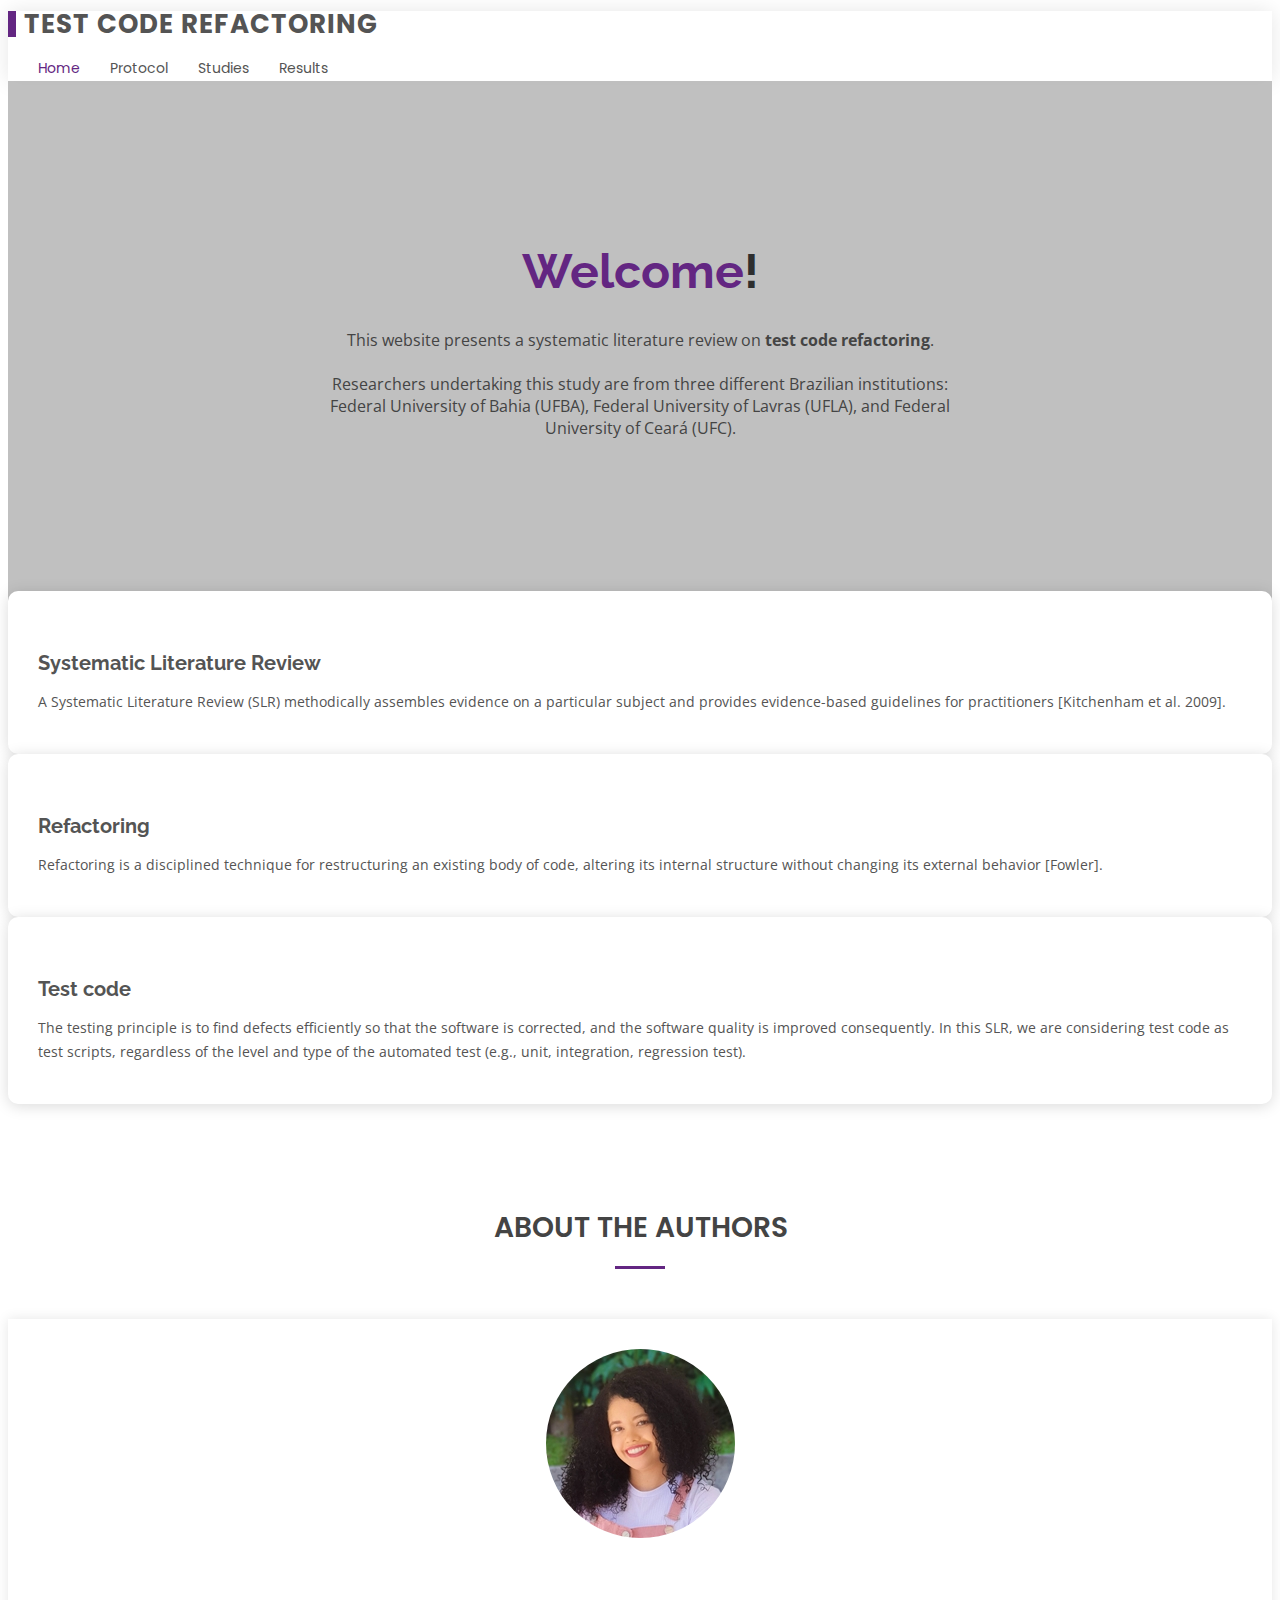
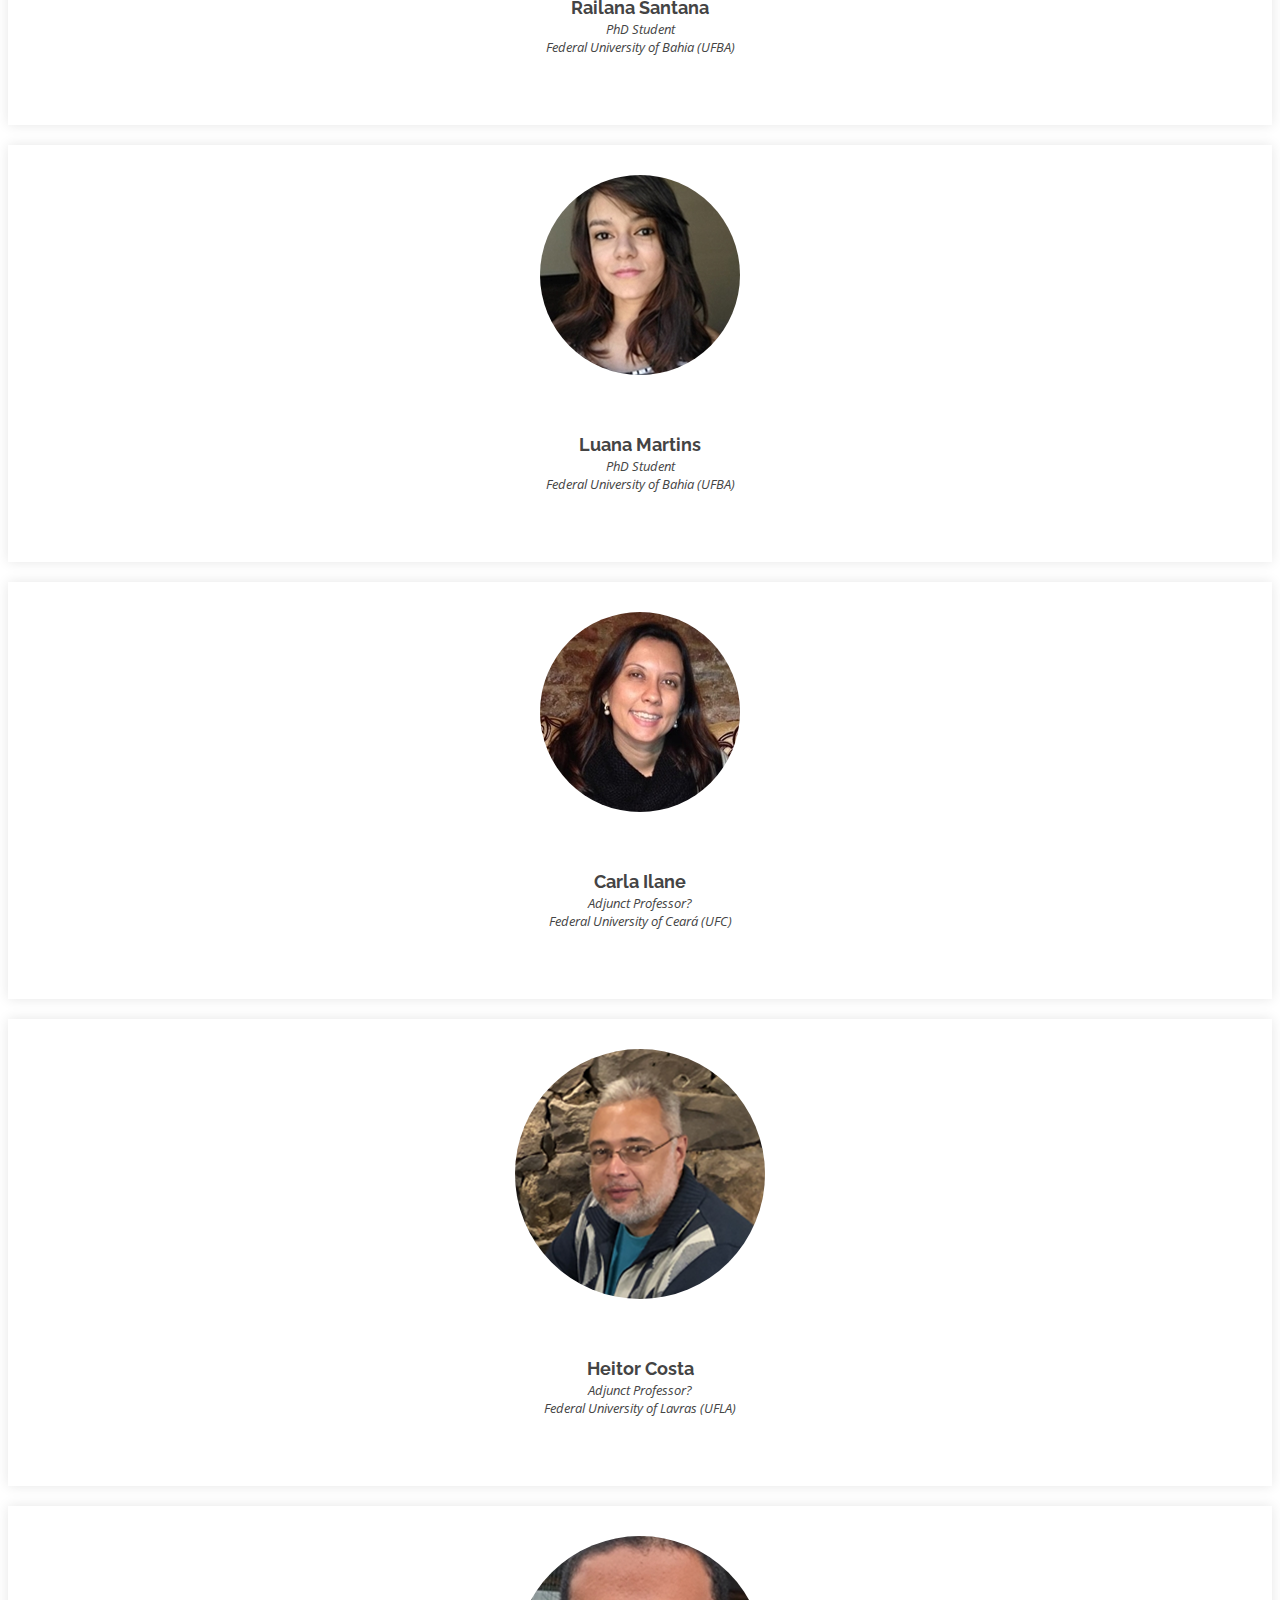
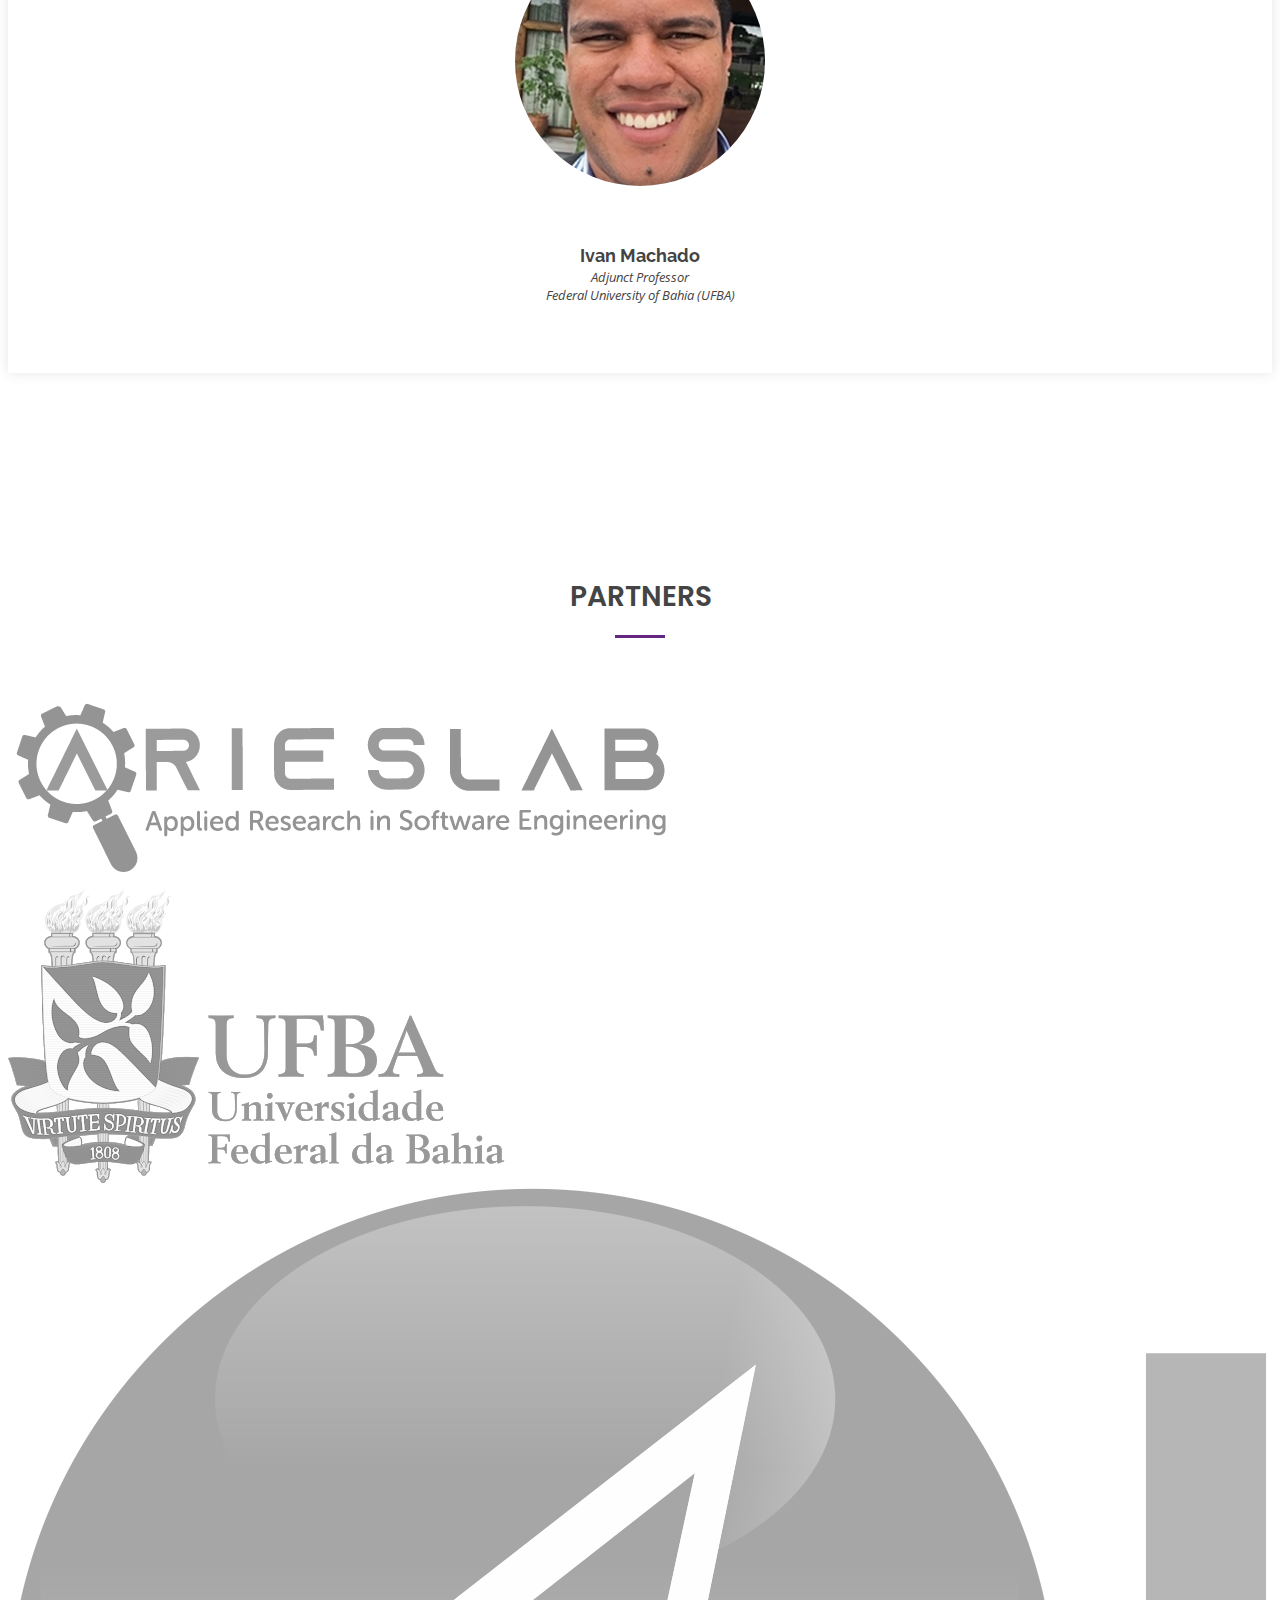
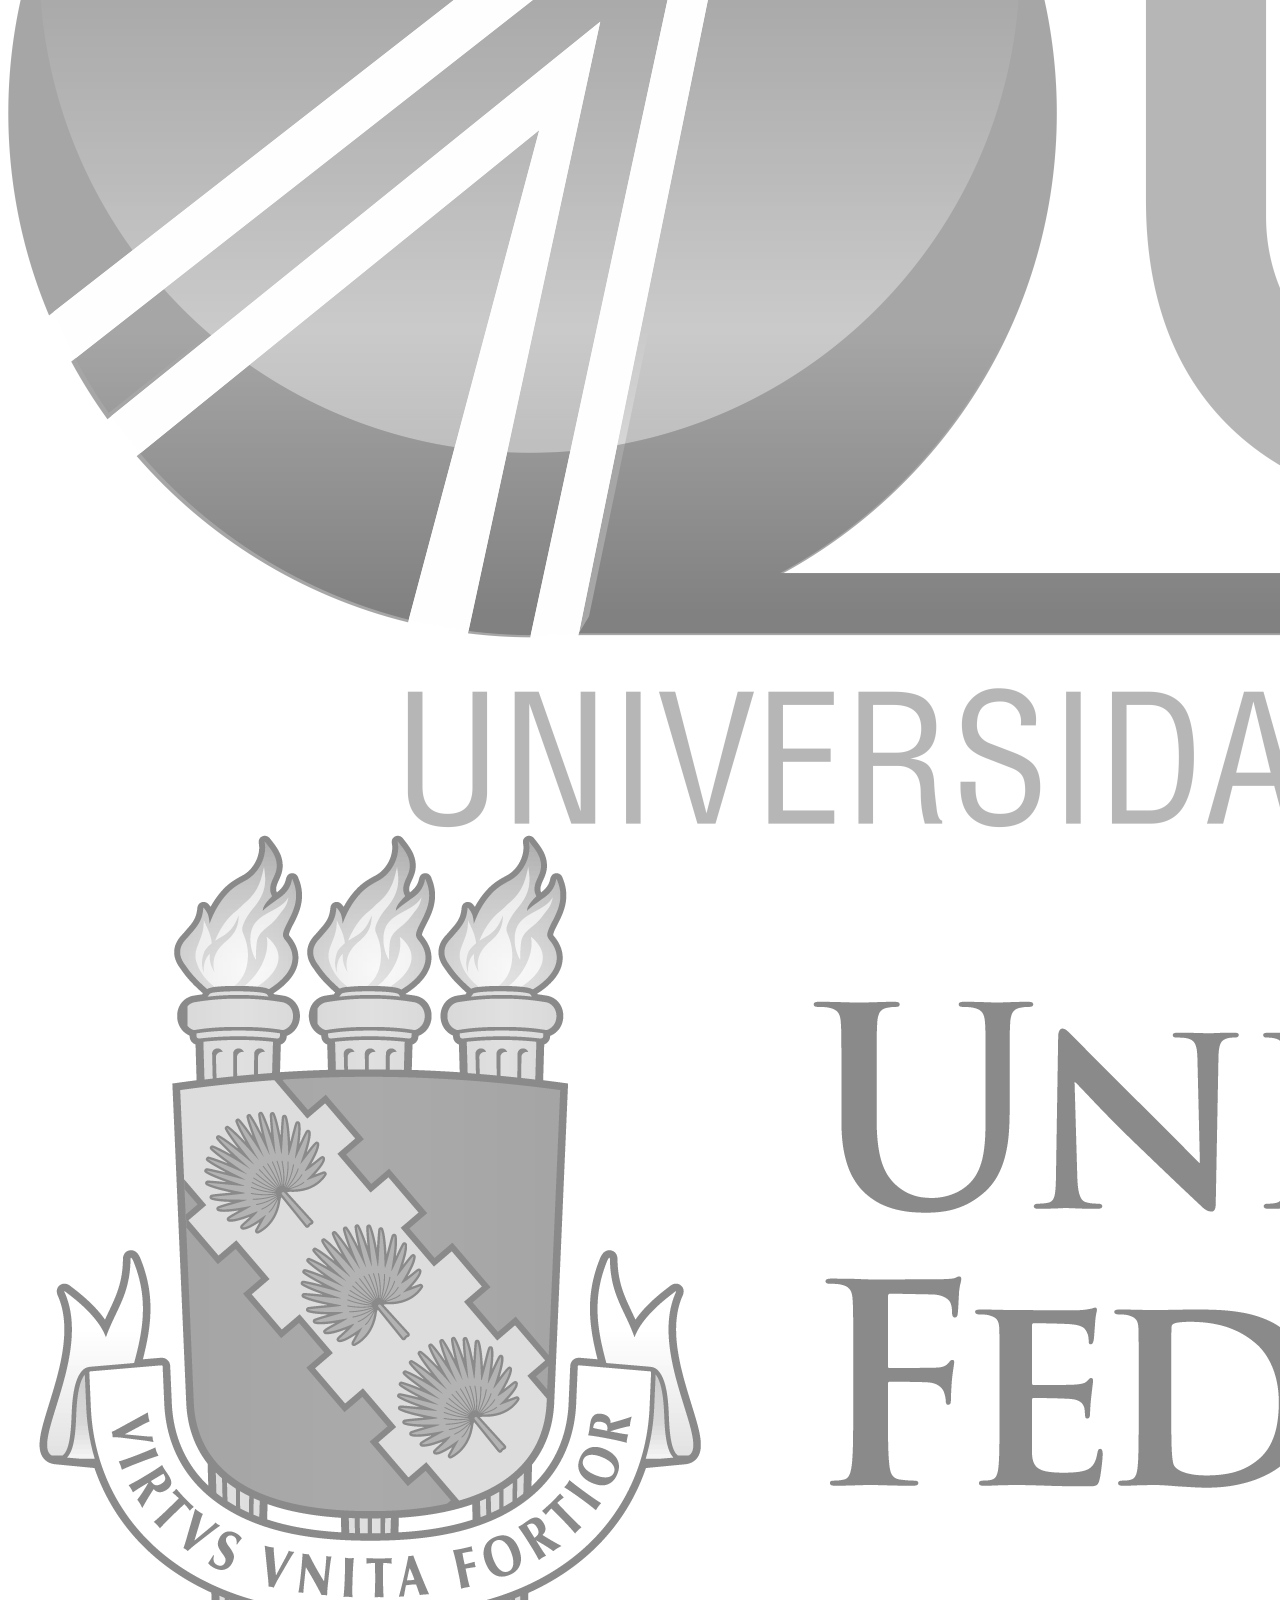
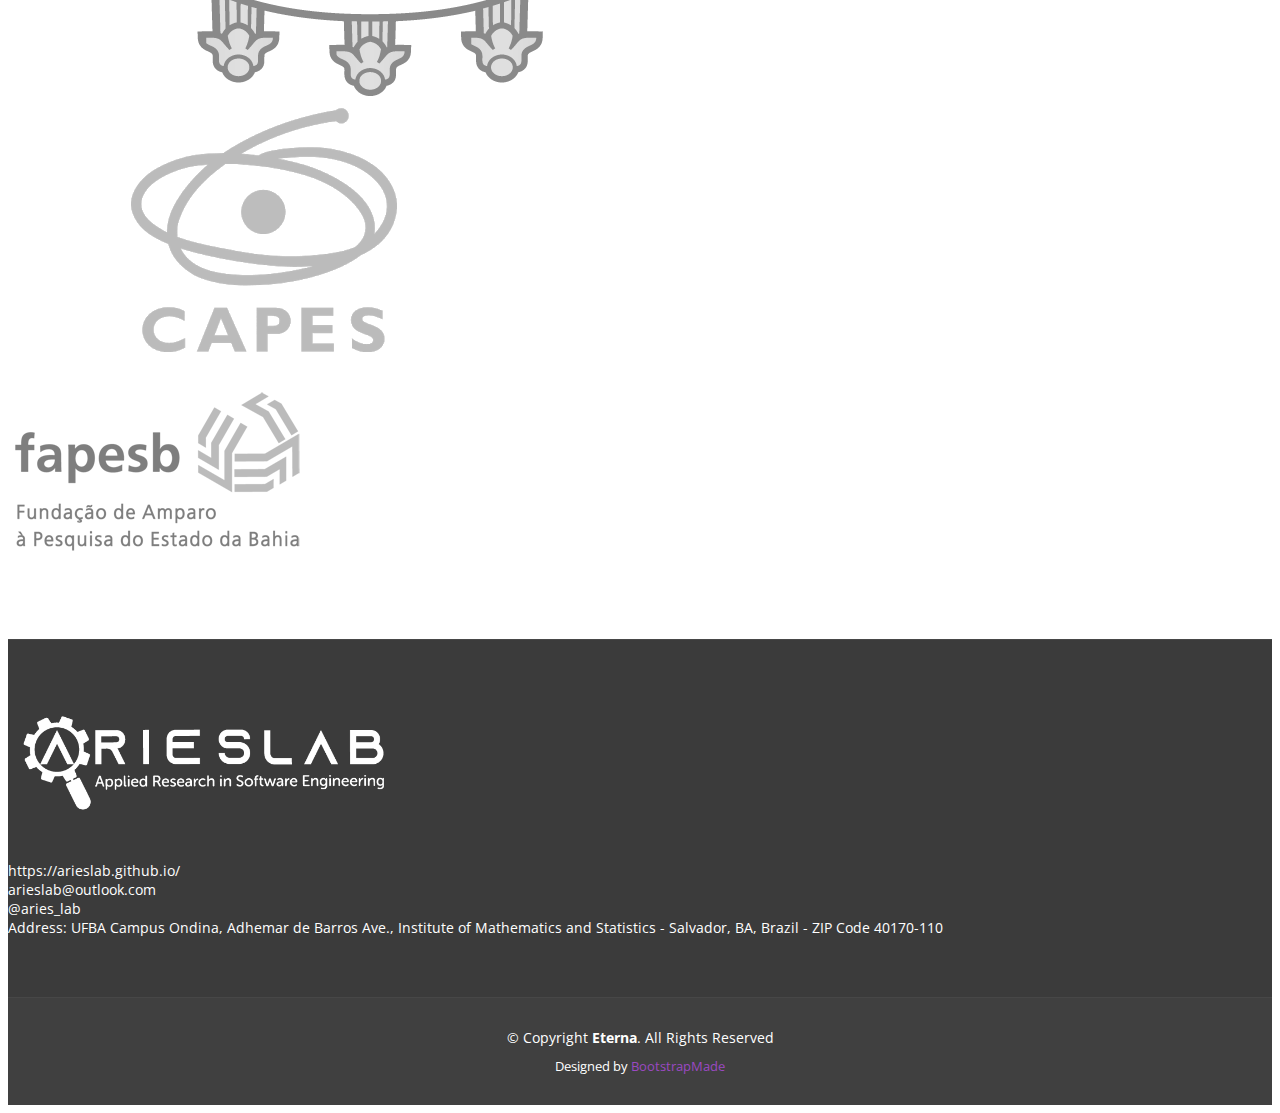
==== index2.html @ 3bbac3cb "Page Home" ====
<!DOCTYPE html>
<html lang="en">

<head>
  <meta charset="utf-8">
  <meta content="width=device-width, initial-scale=1.0" name="viewport">

  <title>Test code refactoring: A SLR</title>
  <meta content="" name="description">
  <meta content="" name="keywords">

  <!-- Favicons -->
  <link href="assets/img/favicon_aries_lab.png" rel="icon">
<!--  <link href="assets/img/apple-touch-icon.png" rel="apple-touch-icon">-->

  <!-- Google Fonts -->
  <link href="https://fonts.googleapis.com/css?family=Open+Sans:300,300i,400,400i,600,600i,700,700i|Raleway:300,300i,400,400i,500,500i,600,600i,700,700i|Poppins:300,300i,400,400i,500,500i,600,600i,700,700i" rel="stylesheet">

  <!-- Vendor CSS Files -->
  <link href="assets/vendor/animate.css/animate.min.css" rel="stylesheet">
  <link href="assets/vendor/bootstrap/css/bootstrap.min.css" rel="stylesheet">
  <link href="assets/vendor/bootstrap-icons/bootstrap-icons.css" rel="stylesheet">
  <link href="assets/vendor/boxicons/css/boxicons.min.css" rel="stylesheet">
  <link href="assets/vendor/glightbox/css/glightbox.min.css" rel="stylesheet">
  <link href="assets/vendor/swiper/swiper-bundle.min.css" rel="stylesheet">

  <!-- Template Main CSS File -->
  <link href="assets/css/style.css" rel="stylesheet">

  <!-- =======================================================
  * Template Name: Eterna - v4.7.0
  * Template URL: https://bootstrapmade.com/eterna-free-multipurpose-bootstrap-template/
  * Author: BootstrapMade.com
  * License: https://bootstrapmade.com/license/
  ======================================================== -->
</head>

<body>

  <!-- ======= Top Bar ======= -->
<!--  <section id="topbar" class="d-flex align-items-center">-->
<!--    <div class="container d-flex justify-content-center justify-content-md-between">-->
<!--      <div class="contact-info d-flex align-items-center">-->
<!--        <i class="bi bi-envelope d-flex align-items-center"><a href="mailto:contact@example.com">contact@example.com</a></i>-->
<!--        <i class="bi bi-phone d-flex align-items-center ms-4"><span>+1 5589 55488 55</span></i>-->
<!--      </div>-->
<!--      <div class="social-links d-none d-md-flex align-items-center">-->
<!--        <a href="#" class="twitter"><i class="bi bi-twitter"></i></a>-->
<!--        <a href="#" class="facebook"><i class="bi bi-facebook"></i></a>-->
<!--        <a href="#" class="instagram"><i class="bi bi-instagram"></i></a>-->
<!--        <a href="#" class="linkedin"><i class="bi bi-linkedin"></i></i></a>-->
<!--      </div>-->
<!--    </div>-->
<!--  </section>-->

  <!-- ======= Header ======= -->
  <header id="header" class="d-flex align-items-center">
    <div class="container d-flex justify-content-between align-items-center">

      <div class="logo">
        <h1><a href="index.html">Test code refactoring</a></h1>
        <!-- Uncomment below if you prefer to use an image logo -->
        <!-- <a href="index.html"><img src="assets/img/logo.png" alt="" class="img-fluid"></a>-->
      </div>

      <nav id="navbar" class="navbar">
        <ul>
          <li><a class="active" href="index.html">Home</a></li>
          <li><a href="about.html">Protocol</a></li>
          <li><a href="services.html">Studies</a></li>
          <li><a href="portfolio.html">Results</a></li>
<!--          <li><a href="team.html">Team</a></li>-->
<!--          <li><a href="pricing.html">Pricing</a></li>-->
<!--          <li><a href="blog.html">Blog</a></li>-->
<!--          <li class="dropdown"><a href="#"><span>Drop Down</span> <i class="bi bi-chevron-down"></i></a>-->
<!--            <ul>-->
<!--              <li><a href="#">Drop Down 1</a></li>-->
<!--              <li class="dropdown"><a href="#"><span>Deep Drop Down</span> <i class="bi bi-chevron-right"></i></a>-->
<!--                <ul>-->
<!--                  <li><a href="#">Deep Drop Down 1</a></li>-->
<!--                  <li><a href="#">Deep Drop Down 2</a></li>-->
<!--                  <li><a href="#">Deep Drop Down 3</a></li>-->
<!--                  <li><a href="#">Deep Drop Down 4</a></li>-->
<!--                  <li><a href="#">Deep Drop Down 5</a></li>-->
<!--                </ul>-->
<!--              </li>-->
<!--              <li><a href="#">Drop Down 2</a></li>-->
<!--              <li><a href="#">Drop Down 3</a></li>-->
<!--              <li><a href="#">Drop Down 4</a></li>-->
<!--            </ul>-->
<!--          </li>-->
<!--          <li><a href="contact.html">Contact</a></li>-->
        </ul>
        <i class="bi bi-list mobile-nav-toggle"></i>
      </nav><!-- .navbar -->

    </div>
  </header><!-- End Header -->

  <!-- ======= Hero Section ======= -->
  <section id="hero">
    <div class="hero-container">
      <div id="heroCarousel" data-bs-interval="5000" class="carousel slide carousel-fade" data-bs-ride="carousel">

        <ol class="carousel-indicators" id="hero-carousel-indicators"></ol>

        <div class="carousel-inner" role="listbox">

          <!-- Slide 1 -->
          <div class="carousel-item active" style="background: url(assets/img/slide/slide-1.jpg)">
            <div class="carousel-container">
              <div class="carousel-content">
                <h2 class="animate__animated animate__fadeInDown"><span>Welcome</span>!</h2>
                <p class="animate__animated animate__fadeInUp">
                  This website presents a systematic literature review on <b>test code refactoring</b>. <br><br>
                  Researchers undertaking this study are from three different Brazilian institutions: Federal University of Bahia (UFBA), Federal University of Lavras (UFLA), and Federal University of Ceará (UFC).
                </p>
<!--                <a href="" class="btn-get-started animate__animated animate__fadeInUp">Read More</a>-->
              </div>
            </div>
          </div>

<!--          &lt;!&ndash; Slide 2 &ndash;&gt;-->
<!--          <div class="carousel-item" style="background: url(assets/img/slide/slide-2.jpg)">-->
<!--            <div class="carousel-container">-->
<!--              <div class="carousel-content">-->
<!--                <h2 class="animate__animated fanimate__adeInDown">Lorem <span>Ipsum Dolor</span></h2>-->
<!--                <p class="animate__animated animate__fadeInUp">Ut velit est quam dolor ad a aliquid qui aliquid. Sequi ea ut et est quaerat sequi nihil ut aliquam. Occaecati alias dolorem mollitia ut. Similique ea voluptatem. Esse doloremque accusamus repellendus deleniti vel. Minus et tempore modi architecto.</p>-->
<!--                <a href="" class="btn-get-started animate__animated animate__fadeInUp">Read More</a>-->
<!--              </div>-->
<!--            </div>-->
<!--          </div>-->

<!--          &lt;!&ndash; Slide 3 &ndash;&gt;-->
<!--          <div class="carousel-item" style="background: url(assets/img/slide/slide-3.jpg)">-->
<!--            <div class="carousel-container">-->
<!--              <div class="carousel-content">-->
<!--                <h2 class="animate__animated animate__fadeInDown">Sequi ea <span>Dime Lara</span></h2>-->
<!--                <p class="animate__animated animate__fadeInUp">Ut velit est quam dolor ad a aliquid qui aliquid. Sequi ea ut et est quaerat sequi nihil ut aliquam. Occaecati alias dolorem mollitia ut. Similique ea voluptatem. Esse doloremque accusamus repellendus deleniti vel. Minus et tempore modi architecto.</p>-->
<!--                <a href="" class="btn-get-started animate__animated animate__fadeInUp">Read More</a>-->
<!--              </div>-->
<!--            </div>-->
<!--          </div>-->

        </div>

        <a class="carousel-control-prev" href="#heroCarousel" role="button" data-bs-slide="prev">
          <span class="carousel-control-prev-icon bi bi-chevron-left" aria-hidden="true"></span>
        </a>

        <a class="carousel-control-next" href="#heroCarousel" role="button" data-bs-slide="next">
          <span class="carousel-control-next-icon bi bi-chevron-right" aria-hidden="true"></span>
        </a>

      </div>
    </div>
  </section><!-- End Hero -->

  <main id="main">

    <!-- ======= Featured Section ======= -->
    <section id="featured" class="featured">
      <div class="container">

        <div class="row">
          <div class="col-lg-4">
            <div class="icon-box">
              <i class="bi bi-newspaper"></i>
              <h3><a href="">Systematic Literature Review</a></h3>
              <p>A Systematic Literature Review (SLR) methodically assembles evidence on a particular subject and provides evidence-based guidelines for practitioners [Kitchenham et al. 2009]. </p>
            </div>
          </div>
          <div class="col-lg-4 mt-4 mt-lg-0">
            <div class="icon-box">
              <i class="bi bi-wrench"></i>
              <h3><a href="">Refactoring</a></h3>
              <p>Refactoring is a disciplined technique for restructuring an existing body of code, altering its internal structure without changing its external behavior [Fowler]. </p>
            </div>
          </div>
          <div class="col-lg-4 mt-4 mt-lg-0">
            <div class="icon-box">
              <i class="bi bi-code"></i>
              <h3><a href="">Test code</a></h3>
              <p>The testing principle is to find defects efficiently so that the software is corrected, and the software quality is improved consequently.  In this SLR, we are considering test code as test scripts, regardless of the level and type of the automated test (e.g.,  unit, integration, regression test). </p>
            </div>
          </div>
        </div>

      </div>
    </section><!-- End Featured Section -->

<!--    &lt;!&ndash; ======= About Section ======= &ndash;&gt;-->
<!--    <section id="about" class="about">-->
<!--      <div class="container">-->

<!--        <div class="row">-->
<!--          <div class="col-lg-6">-->
<!--            <img src="assets/img/about.jpg" class="img-fluid" alt="">-->
<!--          </div>-->
<!--          <div class="col-lg-6 pt-4 pt-lg-0 content">-->
<!--            <h3>Voluptatem dignissimos provident quasi corporis voluptates sit assumenda.</h3>-->
<!--            <p class="fst-italic">-->
<!--              Lorem ipsum dolor sit amet, consectetur adipiscing elit, sed do eiusmod tempor incididunt ut labore et dolore-->
<!--              magna aliqua.-->
<!--            </p>-->
<!--            <ul>-->
<!--              <li><i class="bi bi-check-circle"></i> Ullamco laboris nisi ut aliquip ex ea commodo consequat.</li>-->
<!--              <li><i class="bi bi-check-circle"></i> Duis aute irure dolor in reprehenderit in voluptate velit.</li>-->
<!--              <li><i class="bi bi-check-circle"></i> Ullamco laboris nisi ut aliquip ex ea commodo consequat. Duis aute irure dolor in reprehenderit in voluptate trideta storacalaperda mastiro dolore eu fugiat nulla pariatur.</li>-->
<!--            </ul>-->
<!--            <p>-->
<!--              Ullamco laboris nisi ut aliquip ex ea commodo consequat. Duis aute irure dolor in reprehenderit in voluptate-->
<!--              velit esse cillum dolore eu fugiat nulla pariatur. Excepteur sint occaecat cupidatat non proident, sunt in-->
<!--              culpa qui officia deserunt mollit anim id est laborum-->
<!--            </p>-->
<!--          </div>-->
<!--        </div>-->

<!--      </div>-->
<!--    </section>&lt;!&ndash; End About Section &ndash;&gt;-->

<!--    &lt;!&ndash; ======= Services Section ======= &ndash;&gt;-->
<!--    <section id="services" class="services">-->
<!--      <div class="container">-->

<!--        <div class="row">-->
<!--          <div class="col-lg-4 col-md-6 d-flex align-items-stretch">-->
<!--            <div class="icon-box">-->
<!--              <div class="icon"><i class="bx bxl-dribbble"></i></div>-->
<!--              <h4><a href="">Lorem Ipsum</a></h4>-->
<!--              <p>Voluptatum deleniti atque corrupti quos dolores et quas molestias excepturi</p>-->
<!--            </div>-->
<!--          </div>-->

<!--          <div class="col-lg-4 col-md-6 d-flex align-items-stretch mt-4 mt-md-0">-->
<!--            <div class="icon-box">-->
<!--              <div class="icon"><i class="bx bx-file"></i></div>-->
<!--              <h4><a href="">Sed ut perspiciatis</a></h4>-->
<!--              <p>Duis aute irure dolor in reprehenderit in voluptate velit esse cillum dolore</p>-->
<!--            </div>-->
<!--          </div>-->

<!--          <div class="col-lg-4 col-md-6 d-flex align-items-stretch mt-4 mt-lg-0">-->
<!--            <div class="icon-box">-->
<!--              <div class="icon"><i class="bx bx-tachometer"></i></div>-->
<!--              <h4><a href="">Magni Dolores</a></h4>-->
<!--              <p>Excepteur sint occaecat cupidatat non proident, sunt in culpa qui officia</p>-->
<!--            </div>-->
<!--          </div>-->

<!--          <div class="col-lg-4 col-md-6 d-flex align-items-stretch mt-4">-->
<!--            <div class="icon-box">-->
<!--              <div class="icon"><i class="bx bx-world"></i></div>-->
<!--              <h4><a href="">Nemo Enim</a></h4>-->
<!--              <p>At vero eos et accusamus et iusto odio dignissimos ducimus qui blanditiis</p>-->
<!--            </div>-->
<!--          </div>-->

<!--          <div class="col-lg-4 col-md-6 d-flex align-items-stretch mt-4">-->
<!--            <div class="icon-box">-->
<!--              <div class="icon"><i class="bx bx-slideshow"></i></div>-->
<!--              <h4><a href="">Dele cardo</a></h4>-->
<!--              <p>Quis consequatur saepe eligendi voluptatem consequatur dolor consequuntur</p>-->
<!--            </div>-->
<!--          </div>-->

<!--          <div class="col-lg-4 col-md-6 d-flex align-items-stretch mt-4">-->
<!--            <div class="icon-box">-->
<!--              <div class="icon"><i class="bx bx-arch"></i></div>-->
<!--              <h4><a href="">Divera don</a></h4>-->
<!--              <p>Modi nostrum vel laborum. Porro fugit error sit minus sapiente sit aspernatur</p>-->
<!--            </div>-->
<!--          </div>-->

<!--        </div>-->

<!--      </div>-->
<!--    </section>&lt;!&ndash; End Services Section &ndash;&gt;-->

    <!-- ======= Clients Section ======= -->
    <section id="AUTHORS" class="clients">
      <div class="container">

        <div class="section-title">
          <h2>ABOUT THE AUTHORS</h2>
<!--          <p>Magnam dolores commodi suscipit. Necessitatibus eius consequatur ex aliquid fuga eum quidem. Sit sint consectetur velit. Quisquam quos quisquam cupiditate. Et nemo qui impedit suscipit alias ea. Quia fugiat sit in iste officiis commodi quidem hic quas.</p>-->
        </div>
      </div>

      <!-- ======= Team Section ======= -->
      <section id="team" class="team">
        <div class="container">

          <div class="row" style="justify-content: center; align-items: center">
            <div class="col-lg-2 col-md-6 d-flex align-items-stretch">
              <div class="member">
                <img src="assets/img/team/railanasantana.jpg" alt="">
                <h4>Railana Santana</h4>
                <span>PhD Student</span>
                <span>Federal University of Bahia (UFBA)</span>
                <div class="social">
                  <a href="mailto:mailto:railana.santana@ufba.br"><i class="bi bi-envelope"></i></a>
                  <a href="http://railana.github.io/" target="_blank"><i class="bi bi-globe2"></i></a>
                  <a href="https://scholar.google.com/citations?user=QEC1lfsAAAAJ&hl=pt-BR" target="_blank"><i class="bi bi-mortarboard"></i></a>
                  <a href="http://lattes.cnpq.br/9613056483292884" target="_blank"><i class="bi bi-person-lines-fill"></i></a>
                </div>
              </div>
            </div>

            <div class="col-lg-2 col-md-6 d-flex align-items-stretch">
              <div class="member">
                <img src="assets/img/team/luana.jpg" alt="">
                <h4>Luana Martins</h4>
                <span>PhD Student</span>
                <span>Federal University of Bahia (UFBA)</span>
                <div class="social">
                  <a href="mailto:martins.luana@ufba.br"><i class="bi bi-envelope"></i></a>
                  <a href="https://scholar.google.com/citations?user=pDe4dNsAAAAJ&hl=pt-BR" target="_blank"><i class="bi bi-mortarboard"></i></a>
                  <a href="http://lattes.cnpq.br/7053866339605856" target="_blank"><i class="bi bi-person-lines-fill"></i></a>
                </div>
              </div>
            </div>
            <div class="col-lg-2 col-md-6 d-flex align-items-stretch">
              <div class="member">
                <img src="assets/img/team/Foto-Carla.jpg" alt="">
                <h4>Carla Ilane</h4>
                <span>Adjunct Professor?</span>
                <span>Federal University of Ceará (UFC)</span>
                <div class="social">
                  <a href="mailto:"><i class="bi bi-envelope"></i></a>
                  <a href="" target="_blank"><i class="bi bi-globe2"></i></a>
                  <a href="" target="_blank"><i class="bi bi-mortarboard"></i></a>
                  <a href="" target="_blank"><i class="bi bi-person-lines-fill"></i></a>
                </div>
              </div>
            </div>
            <div class="col-lg-2 col-md-6 d-flex align-items-stretch">
              <div class="member">
                <img src="assets/img/team/HeitorCosta.png" alt="">
                <h4>Heitor Costa</h4>
                <span>Adjunct Professor?</span>
                <span>Federal University of Lavras (UFLA)</span>
                <div class="social">
                  <a href="mailto:heitor@ufla.br"><i class="bi bi-envelope"></i></a>
                  <a href="https://scholar.google.com/citations?user=ojjCcAEAAAAJ&hl=pt-BR" target="_blank"><i class="bi bi-mortarboard"></i></a>
                  <a href="http://lattes.cnpq.br/1320324289662918" target="_blank"><i class="bi bi-person-lines-fill"></i></a>
                </div>
              </div>
            </div>

            <div class="col-lg-2 col-md-6 d-flex align-items-stretch">
              <div class="member">
                <img src="assets/img/team/ivanmachado.jpg" alt="">
                <h4>Ivan Machado</h4>
                <span>Adjunct Professor</span>
                <span>Federal University of Bahia (UFBA)</span>
                <div class="social">
                  <a href="mailto:ivanmachado@dcc.ufba.br"><i class="bi bi-envelope"></i></a>
                  <a href="http://www.ivanmachado.com.br/" target="_blank"><i class="bi bi-globe2"></i></a>
                  <a href="http://scholar.google.com/citations?user=ilptBWsAAAAJ" target="_blank"><i class="bi bi-mortarboard"></i></a>
                  <a href="http://lattes.cnpq.br/4430958315746203" target="_blank"><i class="bi bi-person-lines-fill"></i></a>
                </div>
              </div>
            </div>
          </div>

        </div>
      </section><!-- End Team Section -->
    </section><!-- End Clients Section -->

    <!-- ======= Clients Section ======= -->
    <section id="clients" class="clients">
      <div class="container">

        <div class="section-title">
          <h2>PARTNERS</h2>
<!--          <p>Magnam dolores commodi suscipit. Necessitatibus eius consequatur ex aliquid fuga eum quidem. Sit sint consectetur velit. Quisquam quos quisquam cupiditate. Et nemo qui impedit suscipit alias ea. Quia fugiat sit in iste officiis commodi quidem hic quas.</p>-->
        </div>

        <div class="clients-slider swiper">
          <div class="swiper-wrapper align-items-center">
            <div class="swiper-slide"><img src="assets/img/partners/arieslab-original.png" class="img-fluid" alt=""></div>
            <div class="swiper-slide"><img src="assets/img/partners/UFBA.png" class="img-fluid" alt=""></div>
            <div class="swiper-slide"><img src="assets/img/partners/UFLA.png" class="img-fluid" alt=""></div>
            <div class="swiper-slide"><img src="assets/img/partners/ufc.png" class="img-fluid" alt=""></div>
            <div class="swiper-slide"><img src="assets/img/partners/CAPES.png" class="img-fluid" alt=""></div>
            <div class="swiper-slide"><img src="assets/img/partners/fapesb2.png" class="img-fluid" alt=""></div>
          </div>
<!--          <div class="swiper-pagination"></div>-->
        </div>

      </div>
    </section><!-- End Clients Section -->

  </main><!-- End #main -->

  <!-- ======= Footer ======= -->
  <footer id="footer">

<!--    <div class="footer-newsletter">-->
<!--      <div class="container">-->
<!--        <div class="row">-->
<!--          <div class="col-lg-6">-->
<!--            <h4>Our Newsletter</h4>-->
<!--            <p>Tamen quem nulla quae legam multos aute sint culpa legam noster magna</p>-->
<!--          </div>-->
<!--          <div class="col-lg-6">-->
<!--            <form action="" method="post">-->
<!--              <input type="email" name="email"><input type="submit" value="Subscribe">-->
<!--            </form>-->
<!--          </div>-->
<!--        </div>-->
<!--      </div>-->
<!--    </div>-->

    <div class="footer-top">
      <div class="container">
        <div class="row">
          <div class="col-lg-6 col-md-2 footer-links">
            <img src="assets/img/partners/arieslab-original-branca.png" class="img-fluid animated" alt="" width="400">
          </div>

          <div class="col-lg-6 col-md-2 footer-links">
            <div>
              <i class="bi bi-globe2"></i> https://arieslab.github.io/
            </div>
            <div>
              <i class="bi bi-envelope"></i> arieslab@outlook.com
            </div>
            <div>
              <i class="bi bi-instagram"></i> @aries_lab
            </div>
            <div>
              <i class="bi bi-geo"></i> Address: UFBA Campus Ondina, Adhemar de Barros Ave., Institute of Mathematics and Statistics - Salvador, BA, Brazil - ZIP Code 40170-110
            </div>
          </div>
        </div>

      </div>
    </div>

    <div class="container">
      <div class="copyright">
        &copy; Copyright <strong><span>Eterna</span></strong>. All Rights Reserved
      </div>
      <div class="credits">
        <!-- All the links in the footer should remain intact. -->
        <!-- You can delete the links only if you purchased the pro version. -->
        <!-- Licensing information: https://bootstrapmade.com/license/ -->
        <!-- Purchase the pro version with working PHP/AJAX contact form: https://bootstrapmade.com/eterna-free-multipurpose-bootstrap-template/ -->
        Designed by <a href="https://bootstrapmade.com/">BootstrapMade</a>
      </div>
    </div>
  </footer><!-- End Footer -->

  <a href="#" class="back-to-top d-flex align-items-center justify-content-center"><i class="bi bi-arrow-up-short"></i></a>

  <!-- Vendor JS Files -->
  <script src="assets/vendor/purecounter/purecounter.js"></script>
  <script src="assets/vendor/bootstrap/js/bootstrap.bundle.min.js"></script>
  <script src="assets/vendor/glightbox/js/glightbox.min.js"></script>
  <script src="assets/vendor/isotope-layout/isotope.pkgd.min.js"></script>
  <script src="assets/vendor/swiper/swiper-bundle.min.js"></script>
  <script src="assets/vendor/waypoints/noframework.waypoints.js"></script>
  <script src="assets/vendor/php-email-form/validate.js"></script>

  <!-- Template Main JS File -->
  <script src="assets/js/main.js"></script>

</body>

</html>
---- assets/css/style.css ----
/**
* Template Name: Eterna - v4.7.0
* Template URL: https://bootstrapmade.com/eterna-free-multipurpose-bootstrap-template/
* Author: BootstrapMade.com
* License: https://bootstrapmade.com/license/
*/

/*--------------------------------------------------------------
# General
--------------------------------------------------------------*/
body {
  font-family: "Open Sans", sans-serif;
  color: #444444;
}

a {
  /*color: #e96b56;*/
  color: #9b49c2;
  text-decoration: none;
}

a:hover {
  color: #e6573f;
  text-decoration: none;
}

h1, h2, h3, h4, h5, h6 {
  font-family: "Raleway", sans-serif;
}

/*--------------------------------------------------------------
# Back to top button
--------------------------------------------------------------*/
.back-to-top {
  position: fixed;
  visibility: hidden;
  opacity: 0;
  right: 15px;
  bottom: 15px;
  z-index: 996;
  /*background: #e96b56;*/
  background: #632682;
  width: 40px;
  height: 40px;
  border-radius: 4px;
  transition: all 0.4s;
}
.back-to-top i {
  font-size: 28px;
  color: #fff;
  line-height: 0;
}
.back-to-top:hover {
  background: #ee8b7a;
  color: #fff;
}
.back-to-top.active {
  visibility: visible;
  opacity: 1;
}

/*--------------------------------------------------------------
# Top Bar
--------------------------------------------------------------*/
#topbar {
  background: #545454;
  padding: 10px 0;
  font-size: 14px;
}
#topbar .contact-info i {
  font-style: normal;
  color: #632682;
  /*color: #e96b56;*/
}
#topbar .contact-info i a, #topbar .contact-info i span {
  padding-left: 5px;
  color: #fff;
}
#topbar .contact-info i a {
  line-height: 0;
  transition: 0.3s;
}
#topbar .contact-info i a:hover {
  /*color: #e96b56;*/
  color: #632682;
}
#topbar .social-links a {
  color: #bababa;
  line-height: 0;
  transition: 0.3s;
  margin-left: 10px;
}
#topbar .social-links a:hover {
  color: white;
}

/*--------------------------------------------------------------
# Header
--------------------------------------------------------------*/
#header {
  height: 70px;
  transition: all 0.5s;
  z-index: 997;
  transition: all 0.5s;
  background: #fff;
  box-shadow: 0px 0px 20px 0px rgba(0, 0, 0, 0.1);
}
#header .logo h1 {
  font-size: 26px;
  padding: 0 0 0 8px;
  margin: 11px 0;
  line-height: 1;
  font-weight: 700;
  letter-spacing: 1px;
  text-transform: uppercase;
  font-family: "Poppins", sans-serif;
  border-left: 8px solid #632682;
  /*border-left: 8px solid #e96b56;*/
}
#header .logo h1 a, #header .logo h1 a:hover {
  color: #545454;
  text-decoration: none;
}
#header .logo img {
  padding: 0;
  margin: 0;
  max-height: 40px;
}

.scrolled-offset {
  margin-top: 70px;
}

/*--------------------------------------------------------------
# Navigation Menu
--------------------------------------------------------------*/
/**
* Desktop Navigation 
*/
.navbar {
  padding: 0;
}
.navbar ul {
  margin: 0;
  padding: 0;
  display: flex;
  list-style: none;
  align-items: center;
}
.navbar li {
  position: relative;
}
.navbar a, .navbar a:focus {
  display: flex;
  align-items: center;
  justify-content: space-between;
  padding: 10px 0 10px 30px;
  font-family: "Poppins", sans-serif;
  font-size: 14px;
  color: #545454;
  white-space: nowrap;
  transition: 0.3s;
}
.navbar a i, .navbar a:focus i {
  font-size: 12px;
  line-height: 0;
  margin-left: 5px;
}
.navbar a:hover, .navbar .active, .navbar .active:focus, .navbar li:hover > a {
  color: #632682;
  /*color: #e96b56;*/
}
.navbar .getstarted, .navbar .getstarted:focus {
  /*background: #e96b56;*/
  background: #632682;
  padding: 8px 20px;
  margin-left: 30px;
  border-radius: 4px;
  color: #fff;
}
.navbar .getstarted:hover, .navbar .getstarted:focus:hover {
  color: #fff;
  background: #ec7f6d;
}
.navbar .dropdown ul {
  display: block;
  position: absolute;
  left: 24px;
  top: calc(100% + 30px);
  margin: 0;
  padding: 10px 0;
  z-index: 99;
  opacity: 0;
  visibility: hidden;
  background: #fff;
  box-shadow: 0px 0px 30px rgba(127, 137, 161, 0.25);
  transition: 0.3s;
}
.navbar .dropdown ul li {
  min-width: 200px;
}
.navbar .dropdown ul a {
  padding: 10px 20px;
  font-size: 14px;
  text-transform: none;
  color: #545454;
}
.navbar .dropdown ul a i {
  font-size: 12px;
}
.navbar .dropdown ul a:hover, .navbar .dropdown ul .active:hover, .navbar .dropdown ul li:hover > a {
  /*color: #e96b56;*/
  color: #632682;
}
.navbar .dropdown:hover > ul {
  opacity: 1;
  top: 100%;
  visibility: visible;
}
.navbar .dropdown .dropdown ul {
  top: 0;
  left: calc(100% - 30px);
  visibility: hidden;
}
.navbar .dropdown .dropdown:hover > ul {
  opacity: 1;
  top: 0;
  left: 100%;
  visibility: visible;
}
@media (max-width: 1366px) {
  .navbar .dropdown .dropdown ul {
    left: -90%;
  }
  .navbar .dropdown .dropdown:hover > ul {
    left: -100%;
  }
}

/**
* Mobile Navigation 
*/
.mobile-nav-toggle {
  color: #545454;
  font-size: 28px;
  cursor: pointer;
  display: none;
  line-height: 0;
  transition: 0.5s;
}
.mobile-nav-toggle.bi-x {
  color: #fff;
}

@media (max-width: 991px) {
  .mobile-nav-toggle {
    display: block;
  }

  .navbar ul {
    display: none;
  }
}
.navbar-mobile {
  position: fixed;
  overflow: hidden;
  top: 0;
  right: 0;
  left: 0;
  bottom: 0;
  background: rgba(59, 59, 59, 0.9);
  transition: 0.3s;
  z-index: 999;
}
.navbar-mobile .mobile-nav-toggle {
  position: absolute;
  top: 15px;
  right: 15px;
}
.navbar-mobile ul {
  display: block;
  position: absolute;
  top: 55px;
  right: 15px;
  bottom: 15px;
  left: 15px;
  padding: 10px 0;
  background-color: #fff;
  overflow-y: auto;
  transition: 0.3s;
}
.navbar-mobile a, .navbar-mobile a:focus {
  padding: 10px 20px;
  font-size: 15px;
  color: #545454;
}
.navbar-mobile a:hover, .navbar-mobile .active, .navbar-mobile li:hover > a {
  /*color: #e96b56;*/
  color: #632682;
}
.navbar-mobile .getstarted, .navbar-mobile .getstarted:focus {
  margin: 15px;
}
.navbar-mobile .dropdown ul {
  position: static;
  display: none;
  margin: 10px 20px;
  padding: 10px 0;
  z-index: 99;
  opacity: 1;
  visibility: visible;
  background: #fff;
  box-shadow: 0px 0px 30px rgba(127, 137, 161, 0.25);
}
.navbar-mobile .dropdown ul li {
  min-width: 200px;
}
.navbar-mobile .dropdown ul a {
  padding: 10px 20px;
}
.navbar-mobile .dropdown ul a i {
  font-size: 12px;
}
.navbar-mobile .dropdown ul a:hover, .navbar-mobile .dropdown ul .active:hover, .navbar-mobile .dropdown ul li:hover > a {
  /*color: #e96b56;*/
  color: #632682;
}
.navbar-mobile .dropdown > .dropdown-active {
  display: block;
}

/*--------------------------------------------------------------
# Hero Section
--------------------------------------------------------------*/
#hero {
  width: 100%;
  height: 70vh;
  background-color: rgba(59, 59, 59, 0.8);
  overflow: hidden;
  padding: 0;
  margin-bottom: -120px;
  position: relative;
  z-index: 1;
}
#hero .carousel-item {
  width: 100%;
  height: 70vh;
  background-size: cover;
  background-position: center;
  background-repeat: no-repeat;
  background-position: center center;
}
#hero .carousel-item::before {
  content: "";
  background-color: rgba(255, 255, 255, 0.6);
  position: absolute;
  top: 0;
  right: 0;
  left: 0;
  bottom: 0;
}
#hero .carousel-container {
  display: flex;
  justify-content: center;
  align-items: center;
  position: absolute;
  bottom: 0;
  top: 0;
  left: 0;
  right: 0;
  padding-bottom: 120px;
}
#hero .carousel-content {
  text-align: center;
}
#hero h2 {
  color: #2e2e2e;
  margin-bottom: 30px;
  font-size: 48px;
  font-weight: 700;
}
#hero h2 span {
  /*color: #e96b56;*/
  color: #632682;
}
#hero p {
  width: 80%;
  -webkit-animation-delay: 0.4s;
  animation-delay: 0.4s;
  margin: 0 auto 30px auto;
  color: arken(#545454, 15);
}
#hero .carousel-inner .carousel-item {
  transition-property: opacity;
  background-position: center top;
}
#hero .carousel-inner .carousel-item,
#hero .carousel-inner .active.carousel-item-start,
#hero .carousel-inner .active.carousel-item-end {
  opacity: 0;
}
#hero .carousel-inner .active,
#hero .carousel-inner .carousel-item-next.carousel-item-start,
#hero .carousel-inner .carousel-item-prev.carousel-item-end {
  opacity: 1;
  transition: 0.5s;
}
#hero .carousel-inner .carousel-item-next,
#hero .carousel-inner .carousel-item-prev,
#hero .carousel-inner .active.carousel-item-start,
#hero .carousel-inner .active.carousel-item-end {
  left: 0;
  transform: translate3d(0, 0, 0);
}
#hero .carousel-control-prev, #hero .carousel-control-next {
  width: 10%;
}
#hero .carousel-control-next-icon, #hero .carousel-control-prev-icon {
  background: none;
  font-size: 48px;
  line-height: 1;
  width: auto;
  height: auto;
  color: rgba(84, 84, 84, 0);
  /*color: #545454;*/
}
#hero .carousel-indicators li {
  cursor: pointer;
  /*background: #e96b56;*/
  background: rgba(233, 107, 86, 0);
  overflow: hidden;
  border: 0;
  width: 12px;
  height: 12px;
  border-radius: 50px;
  margin-bottom: 180px;
  opacity: 0.2;
}
#hero .carousel-indicators li.active {
  opacity: 1;
}
#hero .btn-get-started {
  font-family: "Raleway", sans-serif;
  font-weight: 500;
  font-size: 14px;
  letter-spacing: 1px;
  display: inline-block;
  padding: 12px 32px;
  border-radius: 50px;
  transition: 0.5s;
  line-height: 1;
  margin: 10px;
  color: #fff;
  -webkit-animation-delay: 0.8s;
  animation-delay: 0.8s;
  border: 2px solid #e96b56;
  background: #e96b56;
}
#hero .btn-get-started:hover {
  background: transparent;
  color: #e96b56;
  text-decoration: none;
}
@media (max-height: 768px), (max-width: 1200px) {
  #hero {
    margin-bottom: 60px;
  }
  #hero .carousel-container {
    padding-bottom: 0;
  }
  #hero .carousel-indicators li {
    margin-bottom: 0;
  }
}
@media (max-width: 768px) {
  #hero {
    height: 90vh;
  }
  #hero .carousel-item {
    height: 90vh;
  }
}
@media (min-width: 1024px) {
  #hero p {
    width: 50%;
  }
  #hero .carousel-control-prev, #hero .carousel-control-next {
    width: 5%;
  }
}

/*--------------------------------------------------------------
# Sections General
--------------------------------------------------------------*/
section {
  padding: 0 0 80px 0;
}

.section-bg {
  background-color: white;
}

.section-title {
  text-align: center;
  padding-bottom: 30px;
}
.section-title h2 {
  font-size: 28px;
  font-weight: 600;
  margin-bottom: 20px;
  padding-bottom: 20px;
  position: relative;
  font-family: "Poppins", sans-serif;
}
.section-title h2::after {
  content: "";
  position: absolute;
  display: block;
  width: 50px;
  height: 3px;
  /*background: #e96b56;*/
  background: #632682;
  bottom: 0;
  left: calc(50% - 25px);
}
.section-title p {
  margin-bottom: 0;
}

/*--------------------------------------------------------------
# Breadcrumbs
--------------------------------------------------------------*/
.breadcrumbs {
  padding: 20px 0 20px 0;
  background: #f7f7f7;
  border-bottom: 1px solid #ededed;
  margin-bottom: 40px;
}
.breadcrumbs h2 {
  font-size: 28px;
  font-weight: 700;
  color: #545454;
}
.breadcrumbs ol {
  display: flex;
  flex-wrap: wrap;
  list-style: none;
  padding: 0 0 5px 0;
  margin: 0;
  font-size: 14px;
}
.breadcrumbs ol li + li {
  padding-left: 10px;
}
.breadcrumbs ol li + li::before {
  display: inline-block;
  padding-right: 10px;
  color: #6e6e6e;
  content: "/";
}

/*--------------------------------------------------------------
# Featured
--------------------------------------------------------------*/
.featured {
  position: relative;
  z-index: 2;
}
.featured .icon-box {
  padding: 40px 30px;
  box-shadow: 0px 2px 15px rgba(0, 0, 0, 0.15);
  border-radius: 10px;
  background: #fff;
  transition: all ease-in-out 0.3s;
  height: 100%;
}
.featured .icon-box i {
  color: #632682;
  /*color: #e96b56;*/
  font-size: 42px;
  margin-bottom: 15px;
  display: block;
  line-height: 0;
}
.featured .icon-box h3 {
  font-weight: 700;
  margin-bottom: 15px;
  font-size: 20px;
}
.featured .icon-box h3 a {
  color: #545454;
  transition: 0.3s;
}
.featured .icon-box p {
  color: #545454;
  line-height: 24px;
  font-size: 14px;
  margin-bottom: 0;
}
.featured .icon-box:hover {
  background: #632682;
  /*background: #e96b56;*/
}
.featured .icon-box:hover i, .featured .icon-box:hover h3 a, .featured .icon-box:hover p {
  color: #fff;
}

/*--------------------------------------------------------------
# About
--------------------------------------------------------------*/
.about .content h3 {
  font-weight: 600;
  font-size: 26px;
  color: #545454;
}
.about .content ul {
  list-style: none;
  padding: 0;
}
.about .content ul li {
  padding-bottom: 10px;
}
.about .content ul i {
  font-size: 20px;
  padding-right: 4px;
  color: #e96b56;
}
.about .content p:last-child {
  margin-bottom: 0;
}

/*--------------------------------------------------------------
# Our Services
--------------------------------------------------------------*/
.services .icon-box {
  text-align: center;
  border: 1px solid #ededed;
  padding: 80px 20px;
  transition: all ease-in-out 0.3s;
}
.services .icon-box .icon {
  margin: 0 auto;
  width: 64px;
  height: 64px;
  background: #e96b56;
  border-radius: 5px;
  transition: all 0.3s ease-out 0s;
  display: flex;
  align-items: center;
  justify-content: center;
  margin-bottom: 20px;
  transform-style: preserve-3d;
}
.services .icon-box .icon i {
  color: #fff;
  font-size: 28px;
}
.services .icon-box .icon::before {
  position: absolute;
  content: "";
  left: -8px;
  top: -8px;
  height: 100%;
  width: 100%;
  background: #fbe2dd;
  border-radius: 5px;
  transition: all 0.3s ease-out 0s;
  transform: translateZ(-1px);
}
.services .icon-box h4 {
  font-weight: 700;
  margin-bottom: 15px;
  font-size: 24px;
}
.services .icon-box h4 a {
  color: #545454;
}
.services .icon-box p {
  line-height: 24px;
  font-size: 14px;
  margin-bottom: 0;
}
.services .icon-box:hover {
  background: #e96b56;
  border-color: #e96b56;
}
.services .icon-box:hover .icon {
  background: #fff;
}
.services .icon-box:hover .icon i {
  color: #e96b56;
}
.services .icon-box:hover .icon::before {
  background: #ef9383;
}
.services .icon-box:hover h4 a, .services .icon-box:hover p {
  color: #fff;
}

/*--------------------------------------------------------------
# Our Clients
--------------------------------------------------------------*/
.clients .swiper-pagination {
  margin-top: 20px;
  position: relative;
}
.clients .swiper-pagination .swiper-pagination-bullet {
  width: 12px;
  height: 12px;
  background-color: #fff;
  opacity: 1;
  border: 1px solid #e96b56;
}
.clients .swiper-pagination .swiper-pagination-bullet-active {
  background-color: #e96b56;
}
.clients .swiper-slide img {
  opacity: 0.5;
  transition: 0.3s;
  filter: grayscale(100);
}
.clients .swiper-slide img:hover {
  filter: none;
  opacity: 1;
}

/*--------------------------------------------------------------
# Counts
--------------------------------------------------------------*/
.counts .count-box {
  box-shadow: -10px -5px 40px 0 rgba(0, 0, 0, 0.1);
  padding: 30px;
  width: 100%;
}
.counts .count-box i {
  display: block;
  font-size: 30px;
  color: #e96b56;
  float: left;
  line-height: 0;
}
.counts .count-box span {
  font-size: 42px;
  line-height: 24px;
  display: block;
  font-weight: 700;
  color: #545454;
  margin-left: 50px;
}
.counts .count-box p {
  padding: 30px 0 0 0;
  margin: 0;
  font-family: "Raleway", sans-serif;
  font-size: 14px;
}
.counts .count-box a {
  font-weight: 600;
  display: block;
  margin-top: 20px;
  color: #7a7a7a;
  font-size: 15px;
  font-family: "Poppins", sans-serif;
  transition: ease-in-out 0.3s;
}
.counts .count-box a:hover {
  color: #a1a1a1;
}

/*--------------------------------------------------------------
# Testimonials
--------------------------------------------------------------*/
.testimonials .testimonials-carousel, .testimonials .testimonials-slider {
  overflow: hidden;
}
.testimonials .testimonial-item {
  box-sizing: content-box;
  padding: 40px;
  box-shadow: 0px 2px 12px rgba(0, 0, 0, 0.08);
  position: relative;
  background: #fff;
}
.testimonials .testimonial-item .testimonial-img {
  width: 90px;
  border-radius: 50px;
  border: 6px solid #fff;
  float: left;
  margin: 0 10px 0 0;
}
.testimonials .testimonial-item h3 {
  font-size: 18px;
  font-weight: bold;
  margin: 10px 0 5px 0;
  color: #111;
}
.testimonials .testimonial-item h4 {
  font-size: 14px;
  color: #999;
  margin: 0;
}
.testimonials .testimonial-item .quote-icon-left, .testimonials .testimonial-item .quote-icon-right {
  color: white;
  font-size: 26px;
}
.testimonials .testimonial-item .quote-icon-left {
  display: inline-block;
  left: -5px;
  position: relative;
}
.testimonials .testimonial-item .quote-icon-right {
  display: inline-block;
  right: -5px;
  position: relative;
  top: 10px;
}
.testimonials .testimonial-item p {
  font-style: italic;
  margin: 15px 0 0 0;
  padding: 0;
}

/*--------------------------------------------------------------
# Our Skills
--------------------------------------------------------------*/
.skills .content h3 {
  font-weight: 700;
  font-size: 26px;
  color: #545454;
  font-family: "Poppins", sans-serif;
  margin-bottom: 20px;
}
.skills .content ul {
  list-style: none;
  padding: 0;
}
.skills .content ul li {
  padding-bottom: 10px;
}
.skills .content ul i {
  font-size: 20px;
  padding-right: 4px;
  color: #e96b56;
}
.skills .content p:last-child {
  margin-bottom: 0;
}
.skills .progress {
  height: 62px;
  display: block;
  background: none;
  border-radius: 0;
}
.skills .progress .skill {
  padding: 0;
  margin: 0 0 6px 0;
  text-transform: uppercase;
  display: block;
  font-weight: 600;
  font-family: "Poppins", sans-serif;
  color: #545454;
}
.skills .progress .skill .val {
  float: right;
  font-style: normal;
}
.skills .progress-bar-wrap {
  background: #e0e0e0;
}
.skills .progress-bar {
  width: 1px;
  height: 10px;
  transition: 0.9s;
  background-color: #e96b56;
}

/*--------------------------------------------------------------
# Portfolio
--------------------------------------------------------------*/
.portfolio .portfolio-item {
  margin-bottom: 30px;
}
.portfolio #portfolio-flters {
  padding: 0;
  margin: 0 auto 25px auto;
  list-style: none;
  text-align: center;
  background: white;
  border-radius: 50px;
  padding: 2px 15px;
}
.portfolio #portfolio-flters li {
  cursor: pointer;
  display: inline-block;
  padding: 8px 20px 12px 20px;
  font-size: 15px;
  font-weight: 500;
  line-height: 1;
  color: #444444;
  margin: 0 4px 8px 4px;
  transition: all ease-in-out 0.3s;
  border-radius: 50px;
  background: #f2f2f2;
}
.portfolio #portfolio-flters li:hover, .portfolio #portfolio-flters li.filter-active {
  background: #e96b56;
  color: #fff;
}
.portfolio #portfolio-flters li:last-child {
  margin-right: 0;
}
.portfolio .portfolio-wrap {
  transition: 0.3s;
  position: relative;
  overflow: hidden;
  z-index: 1;
  background: rgba(84, 84, 84, 0.6);
}
.portfolio .portfolio-wrap::before {
  content: "";
  background: rgba(84, 84, 84, 0.6);
  position: absolute;
  left: 30px;
  right: 30px;
  top: 30px;
  bottom: 30px;
  transition: all ease-in-out 0.3s;
  z-index: 2;
  opacity: 0;
}
.portfolio .portfolio-wrap .portfolio-info {
  opacity: 0;
  position: absolute;
  top: 0;
  left: 0;
  right: 0;
  bottom: 0;
  text-align: center;
  z-index: 3;
  transition: all ease-in-out 0.3s;
  display: flex;
  flex-direction: column;
  justify-content: center;
  align-items: center;
}
.portfolio .portfolio-wrap .portfolio-info::before {
  display: block;
  content: "";
  width: 48px;
  height: 48px;
  position: absolute;
  top: 35px;
  left: 35px;
  border-top: 3px solid #fff;
  border-left: 3px solid #fff;
  transition: all 0.5s ease 0s;
  z-index: 9994;
}
.portfolio .portfolio-wrap .portfolio-info::after {
  display: block;
  content: "";
  width: 48px;
  height: 48px;
  position: absolute;
  bottom: 35px;
  right: 35px;
  border-bottom: 3px solid #fff;
  border-right: 3px solid #fff;
  transition: all 0.5s ease 0s;
  z-index: 9994;
}
.portfolio .portfolio-wrap .portfolio-info h4 {
  font-size: 20px;
  color: #fff;
  font-weight: 600;
}
.portfolio .portfolio-wrap .portfolio-info p {
  color: #ffffff;
  font-size: 14px;
  text-transform: uppercase;
  padding: 0;
  margin: 0;
}
.portfolio .portfolio-wrap .portfolio-links {
  text-align: center;
  z-index: 4;
}
.portfolio .portfolio-wrap .portfolio-links a {
  color: #fff;
  margin: 0 2px;
  font-size: 28px;
  display: inline-block;
  transition: 0.3s;
}
.portfolio .portfolio-wrap .portfolio-links a:hover {
  color: #e96b56;
}
.portfolio .portfolio-wrap:hover::before {
  top: 0;
  left: 0;
  right: 0;
  bottom: 0;
  opacity: 1;
}
.portfolio .portfolio-wrap:hover .portfolio-info {
  opacity: 1;
}
.portfolio .portfolio-wrap:hover .portfolio-info::before {
  top: 15px;
  left: 15px;
}
.portfolio .portfolio-wrap:hover .portfolio-info::after {
  bottom: 15px;
  right: 15px;
}

/*--------------------------------------------------------------
# Portfolio Details
--------------------------------------------------------------*/
.portfolio-details {
  padding-top: 40px;
}
.portfolio-details .portfolio-details-slider img {
  width: 100%;
}
.portfolio-details .portfolio-details-slider .swiper-pagination {
  margin-top: 20px;
  position: relative;
}
.portfolio-details .portfolio-details-slider .swiper-pagination .swiper-pagination-bullet {
  width: 12px;
  height: 12px;
  background-color: #fff;
  opacity: 1;
  border: 1px solid #e96b56;
}
.portfolio-details .portfolio-details-slider .swiper-pagination .swiper-pagination-bullet-active {
  background-color: #e96b56;
}
.portfolio-details .portfolio-info {
  padding: 30px;
  box-shadow: 0px 0 30px rgba(84, 84, 84, 0.08);
}
.portfolio-details .portfolio-info h3 {
  font-size: 22px;
  font-weight: 700;
  margin-bottom: 20px;
  padding-bottom: 20px;
  border-bottom: 1px solid #eee;
}
.portfolio-details .portfolio-info ul {
  list-style: none;
  padding: 0;
  font-size: 15px;
}
.portfolio-details .portfolio-info ul li + li {
  margin-top: 10px;
}
.portfolio-details .portfolio-description {
  padding-top: 30px;
}
.portfolio-details .portfolio-description h2 {
  font-size: 26px;
  font-weight: 700;
  margin-bottom: 20px;
}
.portfolio-details .portfolio-description p {
  padding: 0;
}

/*--------------------------------------------------------------
# Pricing
--------------------------------------------------------------*/
.pricing .row {
  padding-top: 40px;
}
.pricing .box {
  padding: 40px;
  margin-bottom: 30px;
  box-shadow: 0px 0px 30px rgba(73, 78, 92, 0.15);
  background: #fff;
  text-align: center;
}
.pricing h3 {
  font-weight: 300;
  margin-bottom: 15px;
  font-size: 28px;
}
.pricing h4 {
  font-size: 46px;
  color: #e96b56;
  font-weight: 400;
  font-family: "Open Sans", sans-serif;
  margin-bottom: 25px;
}
.pricing h4 span {
  color: #bababa;
  font-size: 18px;
  display: block;
}
.pricing ul {
  padding: 0;
  list-style: none;
  color: #999;
  text-align: left;
  line-height: 20px;
}
.pricing ul li {
  padding-bottom: 12px;
}
.pricing ul i {
  color: #e96b56;
  font-size: 18px;
  padding-right: 4px;
}
.pricing ul .na {
  color: #ccc;
}
.pricing ul .na i {
  color: #ccc;
}
.pricing ul .na span {
  text-decoration: line-through;
}
.pricing .buy-btn {
  background: #545454;
  display: inline-block;
  padding: 8px 30px;
  border-radius: 20px;
  color: #fff;
  transition: none;
  font-size: 14px;
  font-weight: 400;
  font-family: "Raleway", sans-serif;
  transition: 0.3s;
}
.pricing .buy-btn:hover {
  background: #e96b56;
}
.pricing .featured {
  z-index: 10;
  margin: -30px -5px 0 -5px;
}
.pricing .featured .buy-btn {
  background: #e96b56;
}
.pricing .featured .buy-btn:hover {
  background: #ee8b7a;
}
@media (max-width: 992px) {
  .pricing .box {
    max-width: 60%;
    margin: 0 auto 30px auto;
  }
}
@media (max-width: 767px) {
  .pricing .box {
    max-width: 80%;
    margin: 0 auto 30px auto;
  }
}
@media (max-width: 420px) {
  .pricing .box {
    max-width: 100%;
    margin: 0 auto 30px auto;
  }
}

/*--------------------------------------------------------------
# Team
--------------------------------------------------------------*/
.team .member {
  text-align: center;
  margin-bottom: 20px;
  box-shadow: 0px 0px 12px 0px rgba(0, 0, 0, 0.1);
  padding: 30px 20px;
  background: #fff;
}
.team .member img {
  max-width: 60%;
  border-radius: 50%;
  margin: 0 0 30px 0;
}
.team .member h4 {
  font-weight: 700;
  margin-bottom: 2px;
  font-size: 18px;
}
.team .member span {
  font-style: italic;
  display: block;
  font-size: 13px;
}
.team .member p {
  padding-top: 10px;
  font-size: 14px;
  font-style: italic;
  color: #aaaaaa;
}
.team .member .social {
  margin-top: 15px;
}
.team .member .social a {
  color: #919191;
  transition: 0.3s;
}
.team .member .social a:hover {
  color: #632682;
  /*color: #e96b56;*/
}
.team .member .social i {
  font-size: 18px;
  margin: 0 2px;
}

/*--------------------------------------------------------------
# Contact
--------------------------------------------------------------*/
.contact .info-box {
  color: #444444;
  text-align: center;
  box-shadow: 0 0 30px rgba(214, 215, 216, 0.6);
  padding: 20px 0 30px 0;
}
.contact .info-box i {
  font-size: 32px;
  color: #e96b56;
  border-radius: 50%;
  padding: 8px;
  border: 2px dotted #fef5f4;
}
.contact .info-box h3 {
  font-size: 20px;
  color: #777777;
  font-weight: 700;
  margin: 10px 0;
}
.contact .info-box p {
  padding: 0;
  line-height: 24px;
  font-size: 14px;
  margin-bottom: 0;
}
.contact .php-email-form {
  box-shadow: 0 0 30px rgba(214, 215, 216, 0.6);
  padding: 30px;
}
.contact .php-email-form .validate {
  display: none;
  color: red;
  margin: 0 0 15px 0;
  font-weight: 400;
  font-size: 13px;
}
.contact .php-email-form .error-message {
  display: none;
  color: #fff;
  background: #ed3c0d;
  text-align: left;
  padding: 15px;
  font-weight: 600;
}
.contact .php-email-form .error-message br + br {
  margin-top: 25px;
}
.contact .php-email-form .sent-message {
  display: none;
  color: #fff;
  background: #18d26e;
  text-align: center;
  padding: 15px;
  font-weight: 600;
}
.contact .php-email-form .loading {
  display: none;
  background: #fff;
  text-align: center;
  padding: 15px;
}
.contact .php-email-form .loading:before {
  content: "";
  display: inline-block;
  border-radius: 50%;
  width: 24px;
  height: 24px;
  margin: 0 10px -6px 0;
  border: 3px solid #18d26e;
  border-top-color: #eee;
  -webkit-animation: animate-loading 1s linear infinite;
  animation: animate-loading 1s linear infinite;
}
.contact .php-email-form input, .contact .php-email-form textarea {
  border-radius: 0;
  box-shadow: none;
  font-size: 14px;
}
.contact .php-email-form input:focus, .contact .php-email-form textarea:focus {
  border-color: #e96b56;
}
.contact .php-email-form input {
  padding: 10px 15px;
}
.contact .php-email-form textarea {
  padding: 12px 15px;
}
.contact .php-email-form button[type=submit] {
  background: #e96b56;
  border: 0;
  border-radius: 50px;
  padding: 10px 24px;
  color: #fff;
  transition: 0.4s;
}
.contact .php-email-form button[type=submit]:hover {
  background: #e6573f;
}
@-webkit-keyframes animate-loading {
  0% {
    transform: rotate(0deg);
  }
  100% {
    transform: rotate(360deg);
  }
}
@keyframes animate-loading {
  0% {
    transform: rotate(0deg);
  }
  100% {
    transform: rotate(360deg);
  }
}

/*--------------------------------------------------------------
# Blog
--------------------------------------------------------------*/
.blog {
  padding: 40px 0 20px 0;
}
.blog .entry {
  padding: 30px;
  margin-bottom: 60px;
  box-shadow: 0 4px 16px rgba(0, 0, 0, 0.1);
}
.blog .entry .entry-img {
  max-height: 440px;
  margin: -30px -30px 20px -30px;
  overflow: hidden;
}
.blog .entry .entry-title {
  font-size: 28px;
  font-weight: bold;
  padding: 0;
  margin: 0 0 20px 0;
}
.blog .entry .entry-title a {
  color: #545454;
  transition: 0.3s;
}
.blog .entry .entry-title a:hover {
  color: #e96b56;
}
.blog .entry .entry-meta {
  margin-bottom: 15px;
  color: #bababa;
}
.blog .entry .entry-meta ul {
  display: flex;
  flex-wrap: wrap;
  list-style: none;
  align-items: center;
  padding: 0;
  margin: 0;
}
.blog .entry .entry-meta ul li + li {
  padding-left: 20px;
}
.blog .entry .entry-meta i {
  font-size: 16px;
  margin-right: 8px;
  line-height: 0;
}
.blog .entry .entry-meta a {
  color: #777777;
  font-size: 14px;
  display: inline-block;
  line-height: 1;
}
.blog .entry .entry-content p {
  line-height: 24px;
}
.blog .entry .entry-content .read-more {
  -moz-text-align-last: right;
  text-align-last: right;
}
.blog .entry .entry-content .read-more a {
  display: inline-block;
  background: #e96b56;
  color: #fff;
  padding: 6px 20px;
  transition: 0.3s;
  font-size: 14px;
  border-radius: 4px;
}
.blog .entry .entry-content .read-more a:hover {
  background: #ec7f6d;
}
.blog .entry .entry-content h3 {
  font-size: 22px;
  margin-top: 30px;
  font-weight: bold;
}
.blog .entry .entry-content blockquote {
  overflow: hidden;
  background-color: #fafafa;
  padding: 60px;
  position: relative;
  text-align: center;
  margin: 20px 0;
}
.blog .entry .entry-content blockquote p {
  color: #444444;
  line-height: 1.6;
  margin-bottom: 0;
  font-style: italic;
  font-weight: 500;
  font-size: 22px;
}
.blog .entry .entry-content blockquote::after {
  content: "";
  position: absolute;
  left: 0;
  top: 0;
  bottom: 0;
  width: 3px;
  background-color: #545454;
  margin-top: 20px;
  margin-bottom: 20px;
}
.blog .entry .entry-footer {
  padding-top: 10px;
  border-top: 1px solid #e6e6e6;
}
.blog .entry .entry-footer i {
  color: #a1a1a1;
  display: inline;
}
.blog .entry .entry-footer a {
  color: #616161;
  transition: 0.3s;
}
.blog .entry .entry-footer a:hover {
  color: #e96b56;
}
.blog .entry .entry-footer .cats {
  list-style: none;
  display: inline;
  padding: 0 20px 0 0;
  font-size: 14px;
}
.blog .entry .entry-footer .cats li {
  display: inline-block;
}
.blog .entry .entry-footer .tags {
  list-style: none;
  display: inline;
  padding: 0;
  font-size: 14px;
}
.blog .entry .entry-footer .tags li {
  display: inline-block;
}
.blog .entry .entry-footer .tags li + li::before {
  padding-right: 6px;
  color: #6c757d;
  content: ",";
}
.blog .entry .entry-footer .share {
  font-size: 16px;
}
.blog .entry .entry-footer .share i {
  padding-left: 5px;
}
.blog .entry-single {
  margin-bottom: 30px;
}
.blog .blog-author {
  padding: 20px;
  margin-bottom: 30px;
  box-shadow: 0 4px 16px rgba(0, 0, 0, 0.1);
}
.blog .blog-author img {
  width: 120px;
  margin-right: 20px;
}
.blog .blog-author h4 {
  font-weight: 600;
  font-size: 22px;
  margin-bottom: 0px;
  padding: 0;
  color: #545454;
}
.blog .blog-author .social-links {
  margin: 0 10px 10px 0;
}
.blog .blog-author .social-links a {
  color: rgba(84, 84, 84, 0.5);
  margin-right: 5px;
}
.blog .blog-author p {
  font-style: italic;
  color: #b7b7b7;
}
.blog .blog-comments {
  margin-bottom: 30px;
}
.blog .blog-comments .comments-count {
  font-weight: bold;
}
.blog .blog-comments .comment {
  margin-top: 30px;
  position: relative;
}
.blog .blog-comments .comment .comment-img {
  margin-right: 14px;
}
.blog .blog-comments .comment .comment-img img {
  width: 60px;
}
.blog .blog-comments .comment h5 {
  font-size: 16px;
  margin-bottom: 2px;
}
.blog .blog-comments .comment h5 a {
  font-weight: bold;
  color: #444444;
  transition: 0.3s;
}
.blog .blog-comments .comment h5 a:hover {
  color: #e96b56;
}
.blog .blog-comments .comment h5 .reply {
  padding-left: 10px;
  color: #545454;
}
.blog .blog-comments .comment h5 .reply i {
  font-size: 20px;
}
.blog .blog-comments .comment time {
  display: block;
  font-size: 14px;
  color: #6e6e6e;
  margin-bottom: 5px;
}
.blog .blog-comments .comment.comment-reply {
  padding-left: 40px;
}
.blog .blog-comments .reply-form {
  margin-top: 30px;
  padding: 30px;
  box-shadow: 0 4px 16px rgba(0, 0, 0, 0.1);
}
.blog .blog-comments .reply-form h4 {
  font-weight: bold;
  font-size: 22px;
}
.blog .blog-comments .reply-form p {
  font-size: 14px;
}
.blog .blog-comments .reply-form input {
  border-radius: 4px;
  padding: 10px 10px;
  font-size: 14px;
}
.blog .blog-comments .reply-form input:focus {
  box-shadow: none;
  border-color: #f5bab0;
}
.blog .blog-comments .reply-form textarea {
  border-radius: 4px;
  padding: 10px 10px;
  font-size: 14px;
}
.blog .blog-comments .reply-form textarea:focus {
  box-shadow: none;
  border-color: #f5bab0;
}
.blog .blog-comments .reply-form .form-group {
  margin-bottom: 25px;
}
.blog .blog-comments .reply-form .btn-primary {
  border-radius: 4px;
  padding: 10px 20px;
  border: 0;
  background-color: #545454;
}
.blog .blog-comments .reply-form .btn-primary:hover {
  background-color: #616161;
}
.blog .blog-pagination {
  color: #878787;
}
.blog .blog-pagination ul {
  display: flex;
  padding: 0;
  margin: 0;
  list-style: none;
}
.blog .blog-pagination li {
  margin: 0 5px;
  transition: 0.3s;
}
.blog .blog-pagination li a {
  color: #545454;
  padding: 7px 16px;
  display: flex;
  align-items: center;
  justify-content: center;
}
.blog .blog-pagination li.active, .blog .blog-pagination li:hover {
  background: #e96b56;
}
.blog .blog-pagination li.active a, .blog .blog-pagination li:hover a {
  color: #fff;
}
.blog .sidebar {
  padding: 30px;
  margin: 0 0 60px 20px;
  box-shadow: 0 4px 16px rgba(0, 0, 0, 0.1);
}
.blog .sidebar .sidebar-title {
  font-size: 20px;
  font-weight: 700;
  padding: 0 0 0 0;
  margin: 0 0 15px 0;
  color: #545454;
  position: relative;
}
.blog .sidebar .sidebar-item {
  margin-bottom: 30px;
}
.blog .sidebar .search-form form {
  background: #fff;
  border: 1px solid #ddd;
  padding: 3px 10px;
  position: relative;
}
.blog .sidebar .search-form form input[type=text] {
  border: 0;
  padding: 4px;
  border-radius: 4px;
  width: calc(100% - 40px);
}
.blog .sidebar .search-form form button {
  position: absolute;
  top: 0;
  right: 0;
  bottom: 0;
  border: 0;
  background: none;
  font-size: 16px;
  padding: 0 15px;
  margin: -1px;
  background: #e96b56;
  color: #fff;
  transition: 0.3s;
  border-radius: 0 4px 4px 0;
  line-height: 0;
}
.blog .sidebar .search-form form button i {
  line-height: 0;
}
.blog .sidebar .search-form form button:hover {
  background: #eb7b68;
}
.blog .sidebar .categories ul {
  list-style: none;
  padding: 0;
}
.blog .sidebar .categories ul li + li {
  padding-top: 10px;
}
.blog .sidebar .categories ul a {
  color: #545454;
  transition: 0.3s;
}
.blog .sidebar .categories ul a:hover {
  color: #e96b56;
}
.blog .sidebar .categories ul a span {
  padding-left: 5px;
  color: #aaaaaa;
  font-size: 14px;
}
.blog .sidebar .recent-posts .post-item + .post-item {
  margin-top: 15px;
}
.blog .sidebar .recent-posts img {
  width: 80px;
  float: left;
}
.blog .sidebar .recent-posts h4 {
  font-size: 15px;
  margin-left: 95px;
  font-weight: bold;
}
.blog .sidebar .recent-posts h4 a {
  color: #545454;
  transition: 0.3s;
}
.blog .sidebar .recent-posts h4 a:hover {
  color: #e96b56;
}
.blog .sidebar .recent-posts time {
  display: block;
  margin-left: 95px;
  font-style: italic;
  font-size: 14px;
  color: #aaaaaa;
}
.blog .sidebar .tags {
  margin-bottom: -10px;
}
.blog .sidebar .tags ul {
  list-style: none;
  padding: 0;
}
.blog .sidebar .tags ul li {
  display: inline-block;
}
.blog .sidebar .tags ul a {
  color: #949494;
  font-size: 14px;
  padding: 6px 14px;
  margin: 0 6px 8px 0;
  border: 1px solid white;
  display: inline-block;
  transition: 0.3s;
}
.blog .sidebar .tags ul a:hover {
  color: #fff;
  border: 1px solid #e96b56;
  background: #632682;
  /*background: #e96b56;*/
}
.blog .sidebar .tags ul a span {
  padding-left: 5px;
  color: #ededed;
  font-size: 14px;
}

/*--------------------------------------------------------------
# Footer
--------------------------------------------------------------*/
#footer {
  background: #404040;
  padding: 0 0 30px 0;
  color: #fff;
  font-size: 14px;
}
#footer .footer-newsletter {
  padding: 50px 0;
  background: #404040;
}
#footer .footer-newsletter h4 {
  font-size: 24px;
  margin: 0 0 20px 0;
  padding: 0;
  line-height: 1;
  font-weight: 600;
}
#footer .footer-newsletter form {
  margin-top: 30px;
  background: #fff;
  padding: 6px 10px;
  position: relative;
  border-radius: 50px;
}
#footer .footer-newsletter form input[type=email] {
  border: 0;
  padding: 8px;
  width: calc(100% - 140px);
}
#footer .footer-newsletter form input[type=submit] {
  position: absolute;
  top: 0;
  right: 0;
  bottom: 0;
  border: 0;
  background: none;
  font-size: 16px;
  padding: 0 30px;
  margin: 3px;
  background: #632682;
  /*background: #e96b56;*/
  color: #fff;
  transition: 0.3s;
  border-radius: 50px;
}
#footer .footer-newsletter form input[type=submit]:hover {
  background: #e6573f;
}
#footer .footer-top {
  background: #3b3b3b;
  border-top: 1px solid #474747;
  border-bottom: 1px solid #474747;
  padding: 60px 0 30px 0;
}
#footer .footer-top .footer-info {
  margin-bottom: 30px;
}
#footer .footer-top .footer-info h3 {
  font-size: 18px;
  margin: 0 0 20px 0;
  padding: 2px 0 2px 0;
  line-height: 1;
  font-weight: 700;
}
#footer .footer-top .footer-info p {
  font-size: 14px;
  line-height: 24px;
  margin-bottom: 0;
  font-family: "Raleway", sans-serif;
  color: #fff;
}
#footer .footer-top .social-links a {
  font-size: 18px;
  display: inline-block;
  background: #545454;
  color: #fff;
  line-height: 1;
  padding: 8px 0;
  margin-right: 4px;
  border-radius: 50%;
  text-align: center;
  width: 36px;
  height: 36px;
  transition: 0.3s;
}
#footer .footer-top .social-links a:hover {
  /*background: #e96b56;*/
  background: #632682;
  color: #fff;
  text-decoration: none;
}
#footer .footer-top h4 {
  font-size: 16px;
  font-weight: bold;
  color: #fff;
  text-transform: uppercase;
  position: relative;
  padding-bottom: 12px;
}
#footer .footer-top .footer-links {
  margin-bottom: 30px;
}
#footer .footer-top .footer-links ul {
  list-style: none;
  padding: 0;
  margin: 0;
}
#footer .footer-top .footer-links ul i {
  padding-right: 2px;
  color: #ec7f6d;
  font-size: 18px;
  line-height: 1;
}
#footer .footer-top .footer-links ul li {
  padding: 10px 0;
  display: flex;
  align-items: center;
}
#footer .footer-top .footer-links ul li:first-child {
  padding-top: 0;
}
#footer .footer-top .footer-links ul a {
  color: #fff;
  transition: 0.3s;
  display: inline-block;
  line-height: 1;
}
#footer .footer-top .footer-links ul a:hover {
  color: #632682;
  /*color: #e96b56;*/
}
#footer .footer-top .footer-contact {
  margin-bottom: 30px;
}
#footer .footer-top .footer-contact p {
  line-height: 26px;
}
#footer .copyright {
  text-align: center;
  padding-top: 30px;
}
#footer .credits {
  padding-top: 10px;
  text-align: center;
  font-size: 13px;
  color: #fff;
}
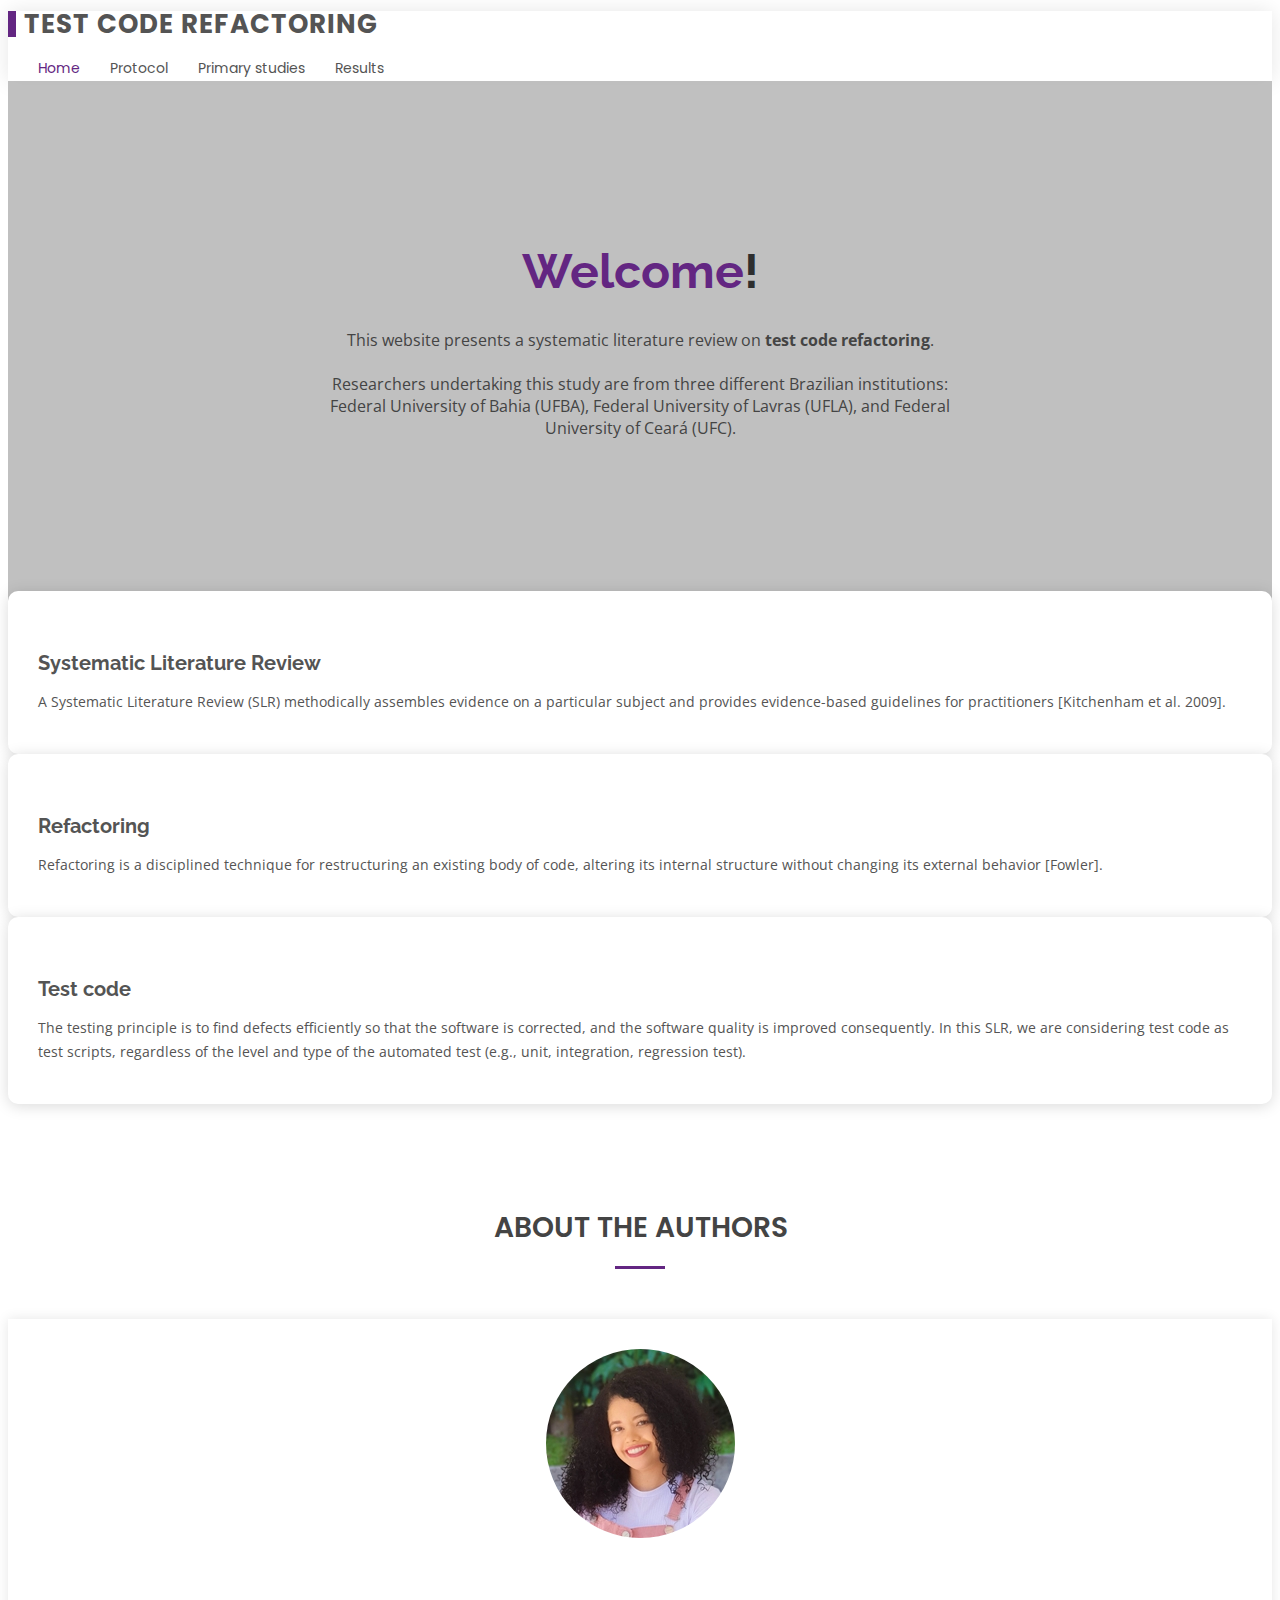
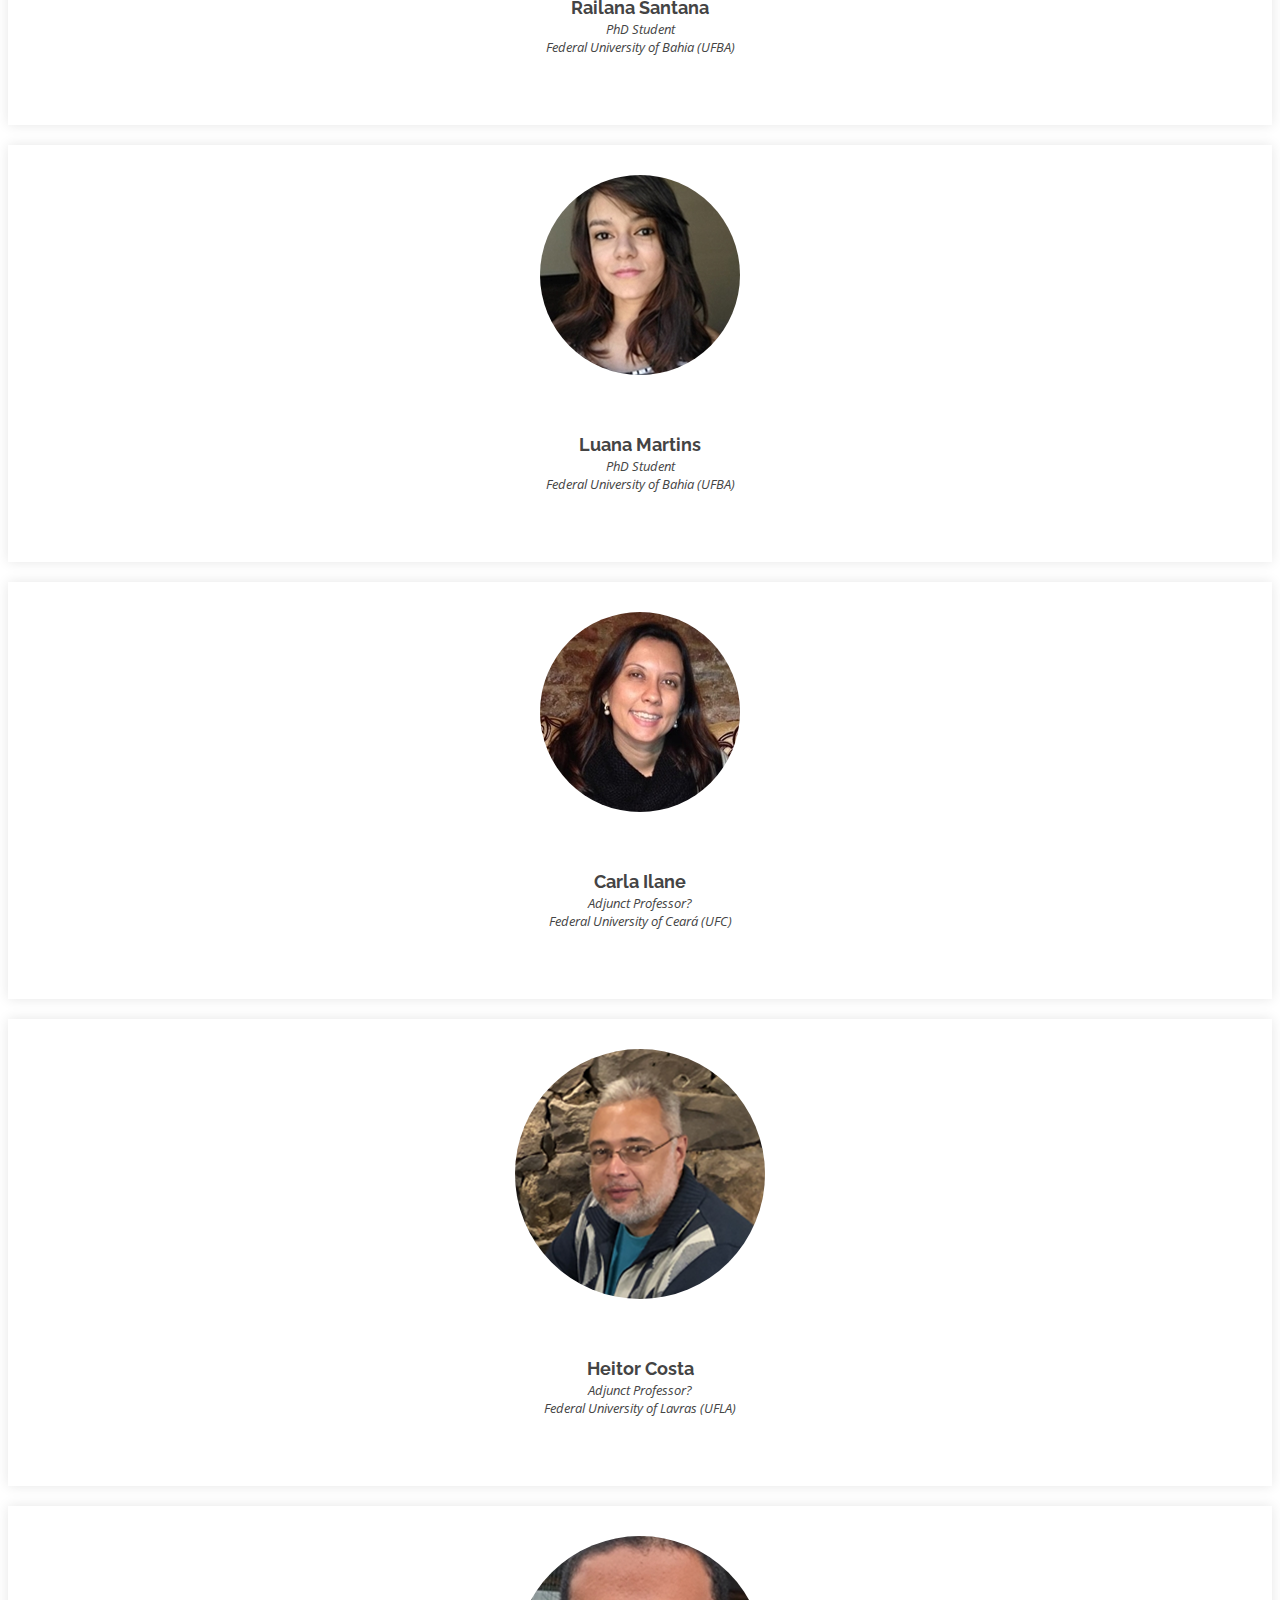
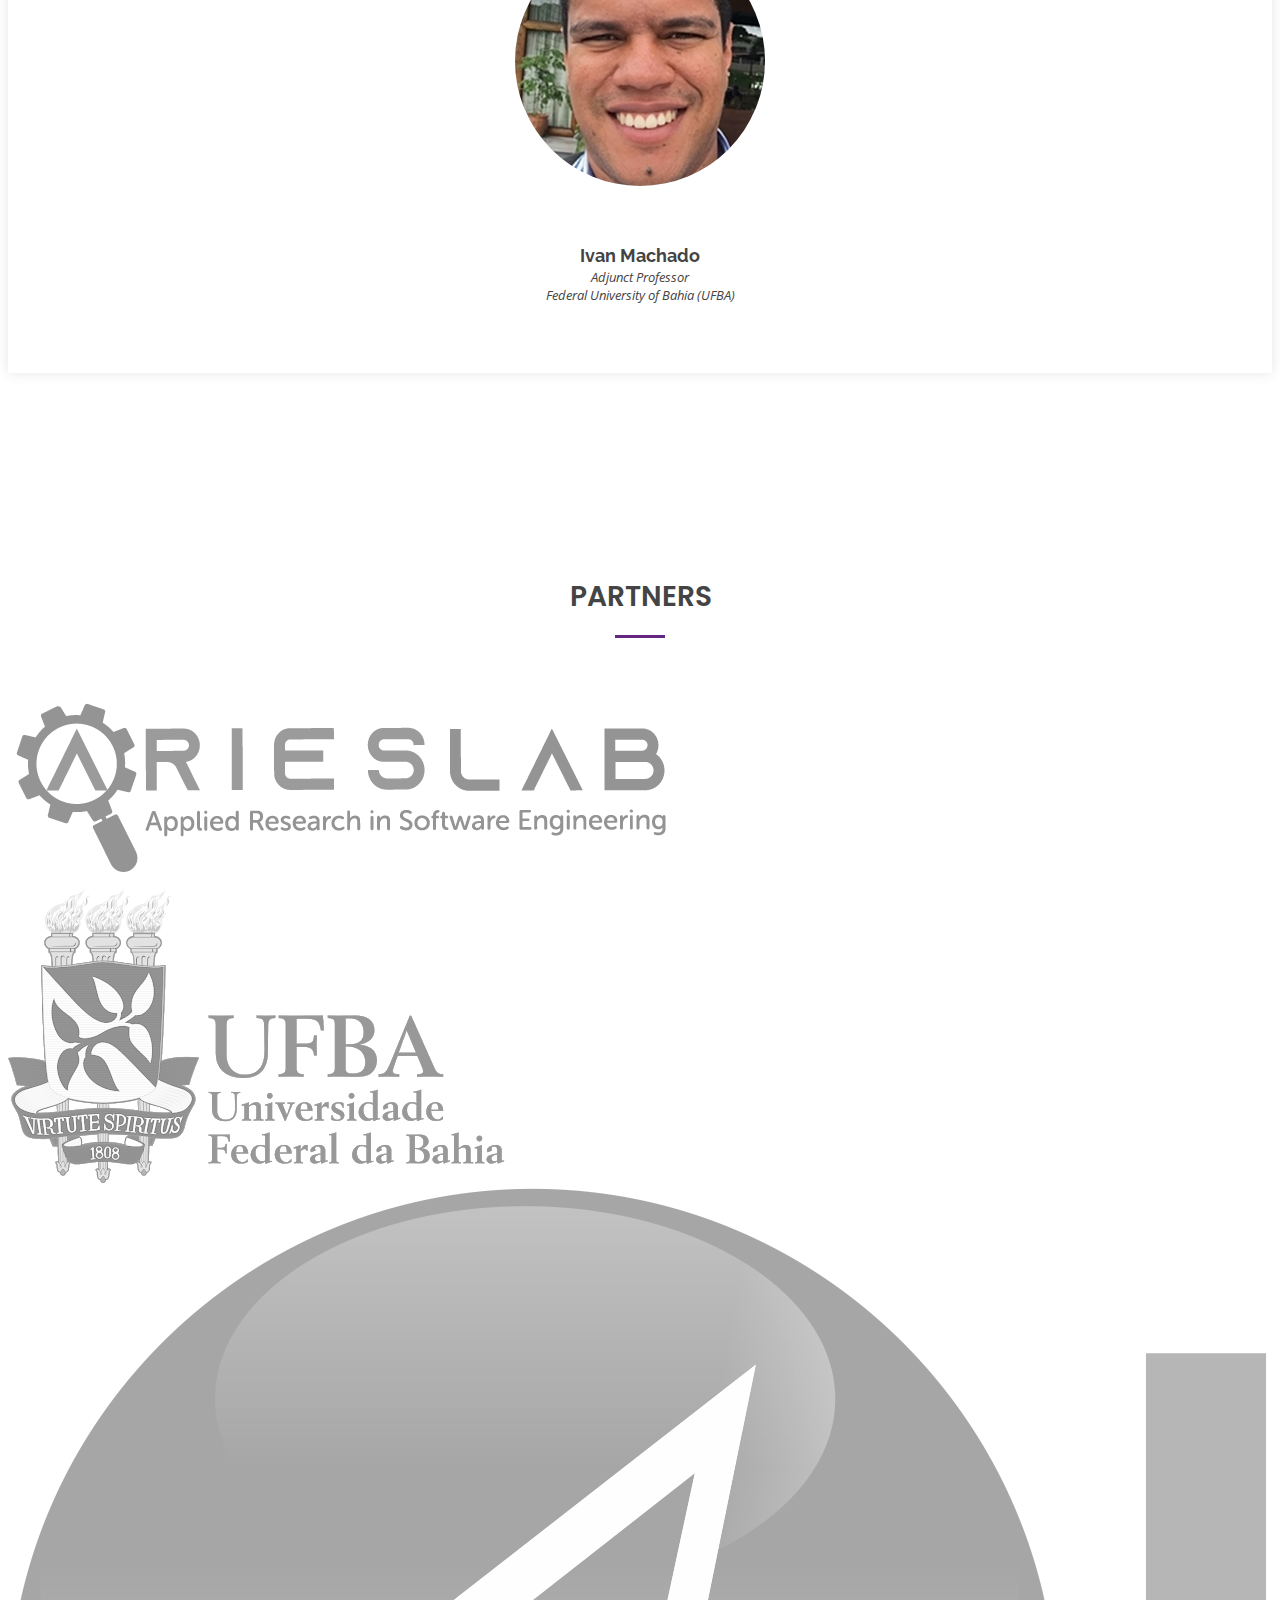
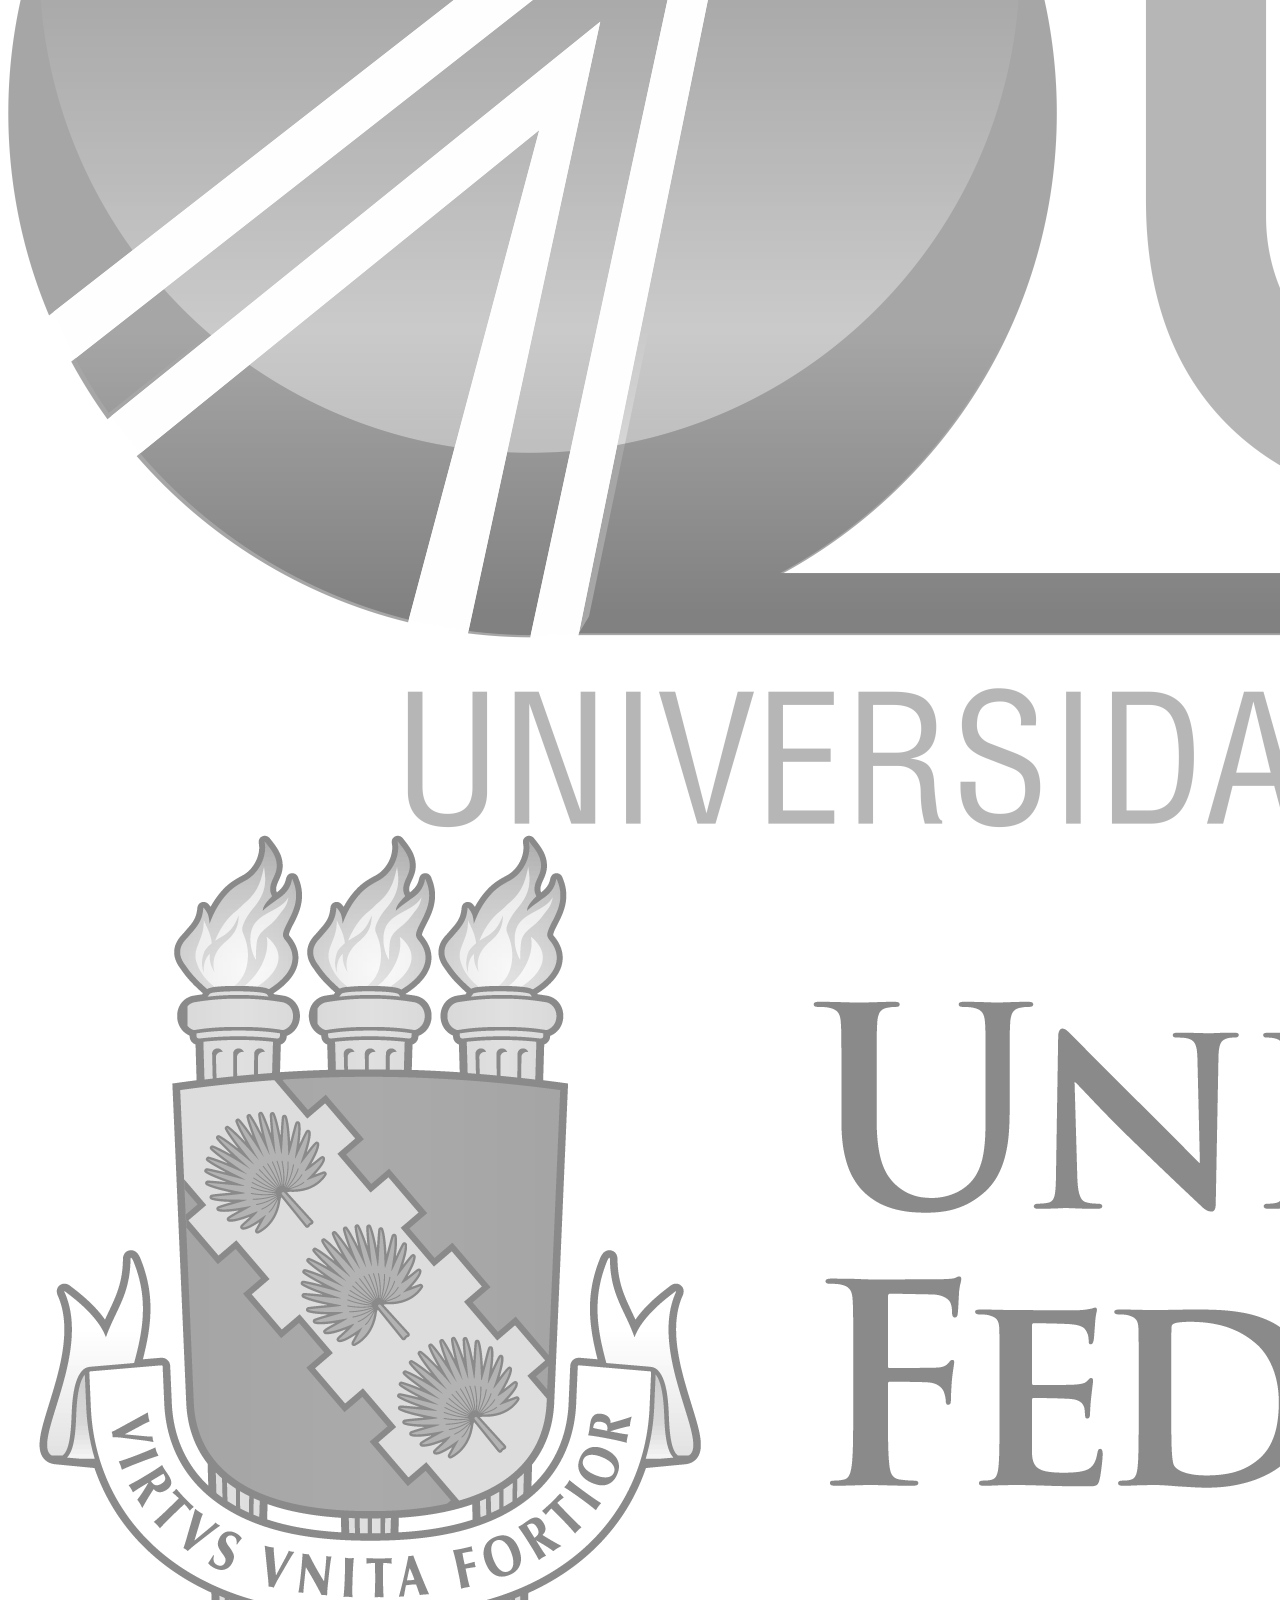
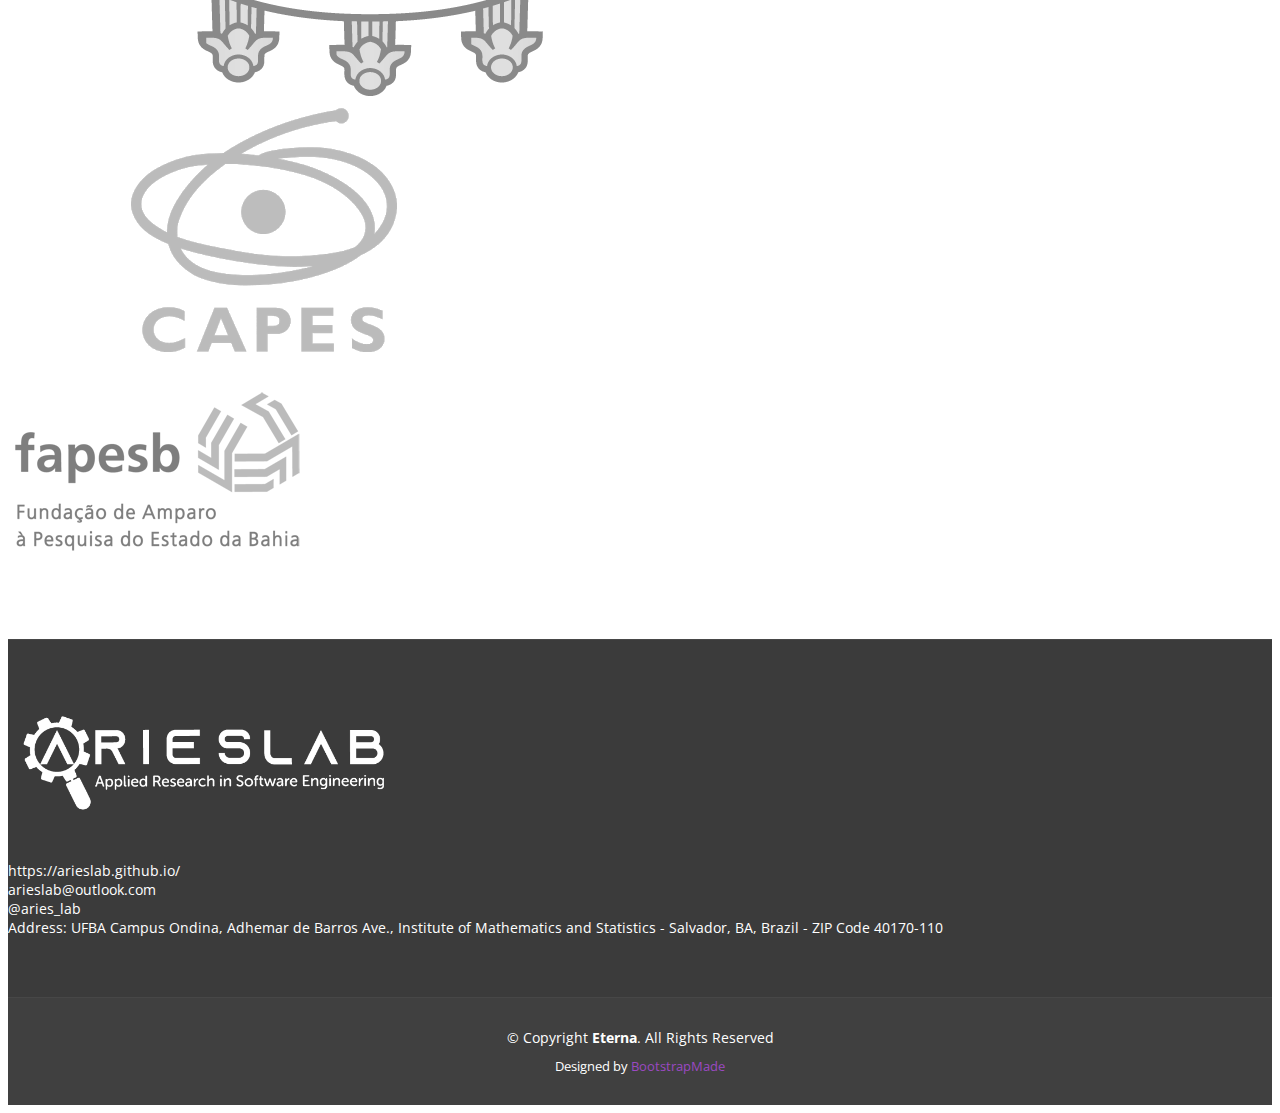
==== commit 45fdf446: "Primary studies" ====
--- a/index2.html
+++ b/index2.html
@@ -65,31 +65,10 @@
 
       <nav id="navbar" class="navbar">
         <ul>
-          <li><a class="active" href="index.html">Home</a></li>
-          <li><a href="about.html">Protocol</a></li>
-          <li><a href="services.html">Studies</a></li>
-          <li><a href="portfolio.html">Results</a></li>
-<!--          <li><a href="team.html">Team</a></li>-->
-<!--          <li><a href="pricing.html">Pricing</a></li>-->
-<!--          <li><a href="blog.html">Blog</a></li>-->
-<!--          <li class="dropdown"><a href="#"><span>Drop Down</span> <i class="bi bi-chevron-down"></i></a>-->
-<!--            <ul>-->
-<!--              <li><a href="#">Drop Down 1</a></li>-->
-<!--              <li class="dropdown"><a href="#"><span>Deep Drop Down</span> <i class="bi bi-chevron-right"></i></a>-->
-<!--                <ul>-->
-<!--                  <li><a href="#">Deep Drop Down 1</a></li>-->
-<!--                  <li><a href="#">Deep Drop Down 2</a></li>-->
-<!--                  <li><a href="#">Deep Drop Down 3</a></li>-->
-<!--                  <li><a href="#">Deep Drop Down 4</a></li>-->
-<!--                  <li><a href="#">Deep Drop Down 5</a></li>-->
-<!--                </ul>-->
-<!--              </li>-->
-<!--              <li><a href="#">Drop Down 2</a></li>-->
-<!--              <li><a href="#">Drop Down 3</a></li>-->
-<!--              <li><a href="#">Drop Down 4</a></li>-->
-<!--            </ul>-->
-<!--          </li>-->
-<!--          <li><a href="contact.html">Contact</a></li>-->
+          <li><a class="active" href="index2.html">Home</a></li>
+          <li><a href="protocol.html">Protocol</a></li>
+          <li><a href="studies.html">Primary studies</a></li>
+          <li><a href="results.html">Results</a></li>
         </ul>
         <i class="bi bi-list mobile-nav-toggle"></i>
       </nav><!-- .navbar -->
@@ -181,7 +160,8 @@
             <div class="icon-box">
               <i class="bi bi-code"></i>
               <h3><a href="">Test code</a></h3>
-              <p>The testing principle is to find defects efficiently so that the software is corrected, and the software quality is improved consequently.  In this SLR, we are considering test code as test scripts, regardless of the level and type of the automated test (e.g.,  unit, integration, regression test). </p>
+              <p>The testing principle is to find defects efficiently so that the software is corrected, and the software quality is improved consequently.
+                In this SLR, we are considering test code as test scripts, regardless of the level and type of the automated test (e.g.,  unit, integration, regression test). </p>
             </div>
           </div>
         </div>
--- a/assets/css/style.css
+++ b/assets/css/style.css
@@ -20,7 +20,8 @@
 }
 
 a:hover {
-  color: #e6573f;
+  /*color: #e6573f;*/
+  color: blueviolet;
   text-decoration: none;
 }
 
